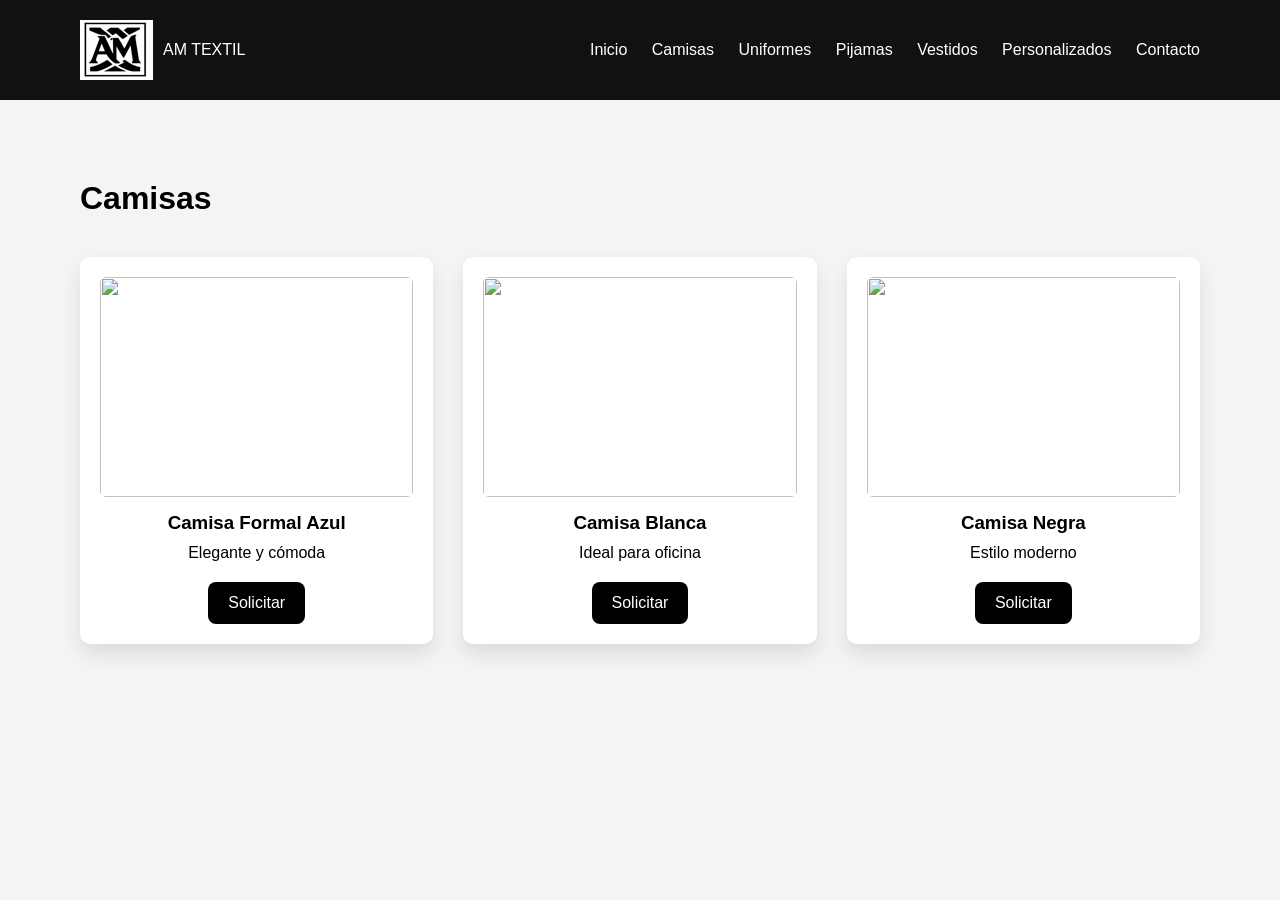
==== camisas.html @ 83346903 "SE AGREGARON EL RESTO DE VISTAS SE AGREGARON VISTAS" ====
<!DOCTYPE html>
<html lang="es">
<head>
<meta charset="UTF-8">
<meta name="viewport" content="width=device-width, initial-scale=1.0">
<title>Camisas | AM Textil</title>
<link rel="stylesheet" href="styles.css">
</head>

<body>

<header class="header">
<div class="brand">
<img src="images/logo.png" class="logo">
<span>AM TEXTIL</span>
</div>


<nav>
<a href="index.html">Inicio</a>
<a href="camisas.html">Camisas</a>
<a href="uniformes.html">Uniformes</a>
<a href="pijamas.html">Pijamas</a>
<a href="vestidos.html">Vestidos</a>
<a href="personalizados.html">Personalizados</a>
<a href="contacto.html">Contacto</a>
</nav>
</header>

<section class="catalog">
<h2>Camisas</h2>

<div class="products">

<div class="product">
<img src="images/camisa1.jpg">
<h3>Camisa Formal Azul</h3>
<p>Elegante y cómoda</p>
<a class="btn" href="#">Solicitar</a>
</div>

<div class="product">
<img src="images/camisa2.jpg">
<h3>Camisa Blanca</h3>
<p>Ideal para oficina</p>
<a class="btn" href="#">Solicitar</a>
</div>

<div class="product">
<img src="images/camisa3.jpg">
<h3>Camisa Negra</h3>
<p>Estilo moderno</p>
<a class="btn" href="#">Solicitar</a>
</div>

</div>

</section>

</body>
</html>
---- styles.css ----
*{
margin:0;
padding:0;
box-sizing:border-box;
}

body{
font-family:'Poppins',sans-serif;
background:#f4f4f4;
}

/* HEADER */
.header{
display:flex;
justify-content:space-between;
align-items:center;
padding:20px 80px;
background:#111;
color:white;
}

.brand{
display:flex;
align-items:center;
gap:10px;
}

.logo{
height:60px;
}

.header nav a{
color:white;
margin-left:20px;
text-decoration:none;
font-weight:500;
}

/* HERO */
.hero{
position:relative;
height:450px;
overflow:hidden;
}

.hero img{
width:100%;
height:100%;
object-fit:cover;
}

.hero-text{
position:absolute;
top:50%;
left:50%;
transform:translate(-50%,-50%);
color:white;
text-align:center;
background:rgba(0,0,0,0.5);
padding:30px;
border-radius:10px;
}

/* CATÁLOGO */
.catalog{
padding:80px;
}

.catalog h2{
margin-bottom:40px;
font-size:32px;
}

/* GRID PRO (mejor que flex repetido) */
.products{
display:grid;
grid-template-columns:repeat(auto-fit,minmax(250px,1fr));
gap:30px;
}

/* TARJETAS */
.product{
background:white;
padding:20px;
border-radius:10px;
box-shadow:0 10px 20px rgba(0,0,0,0.1);
text-align:center;
transition:.3s;
}

.product:hover{
transform:translateY(-5px);
}

.product img{
width:100%;
height:220px;
object-fit:cover;
border-radius:6px;
margin-bottom:15px;
}

.product h3{
margin-bottom:10px;
}

/* BOTÓN */
.btn{
display:inline-block;
margin-top:10px;
padding:10px 20px;
background:black;
color:white;
text-decoration:none;
border-radius:5px;
transition:.3s;
}

.btn:hover{
background:#333;
}

/* FOOTER */
footer{
text-align:center;
padding:40px;
background:#111;
color:white;
margin-top:50px;
}

/* BUSCADOR (si lo usas después) */
.buscador{
width:300px;
padding:10px;
margin:20px auto;
display:block;
border-radius:5px;
border:1px solid #ccc;
font-size:16px;
}

.pedido-container {
  max-width: 500px;
  margin: 80px auto;
  text-align: center;
  background: white;
  padding: 30px;
  border-radius: 12px;
  box-shadow: 0 5px 15px rgba(0,0,0,0.1);
}

.btn {
  display: inline-block;
  margin-top: 20px;
  padding: 12px 20px;
  background: black;
  color: white;
  text-decoration: none;
  border-radius: 8px;
}


/* SECCIÓN PEDIDO */
.pedido-section {
  display: flex;
  justify-content: center;
  align-items: center;
  height: 80vh;
  background: linear-gradient(135deg, #f5f5f5, #eaeaea);
}

/* TARJETA */
.pedido-card {
  background: white;
  padding: 40px;
  border-radius: 15px;
  max-width: 500px;
  text-align: center;
  box-shadow: 0 10px 25px rgba(0,0,0,0.1);
  animation: fadeIn 0.6s ease;
}

.pedido-card h2 {
  margin-bottom: 10px;
}

.info {
  color: #777;
  margin-bottom: 20px;
}

/* DETALLES */
.detalle {
  text-align: left;
  margin-bottom: 20px;
}

.detalle ul {
  margin-top: 10px;
  padding-left: 20px;
}

.detalle li {
  margin-bottom: 8px;
}

/* PASOS */
.pasos {
  margin-bottom: 20px;
}

.pasos h3 {
  margin-bottom: 10px;
}

/* BOTÓN WHATSAPP */
.btn-whatsapp {
  display: inline-block;
  padding: 14px 25px;
  background: #25D366;
  color: white;
  text-decoration: none;
  border-radius: 10px;
  font-weight: bold;
  transition: 0.3s;
}

.btn-whatsapp:hover {
  background: #1ebe5d;
  transform: scale(1.05);
}

/* ANIMACIÓN */
@keyframes fadeIn {
  from {
    opacity: 0;
    transform: translateY(20px);
  }
  to {
    opacity: 1;
    transform: translateY(0);
  }
}
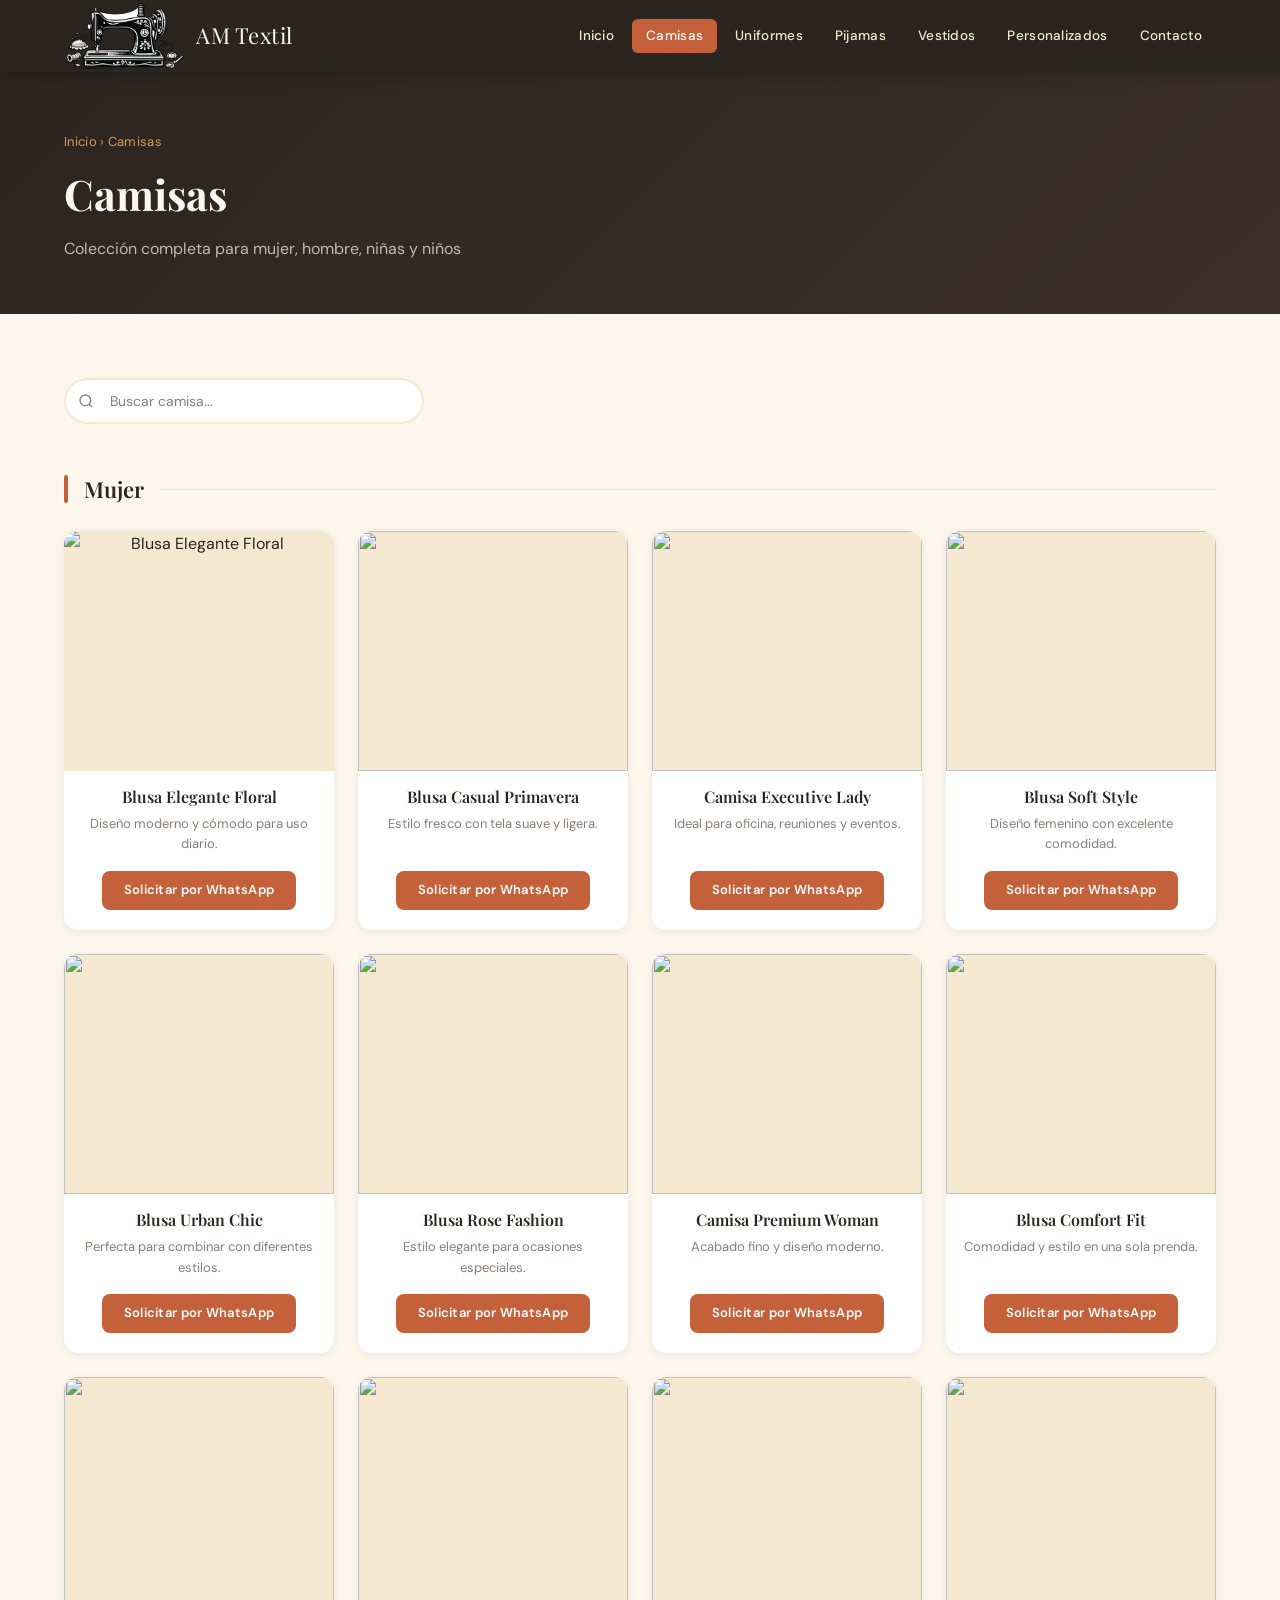
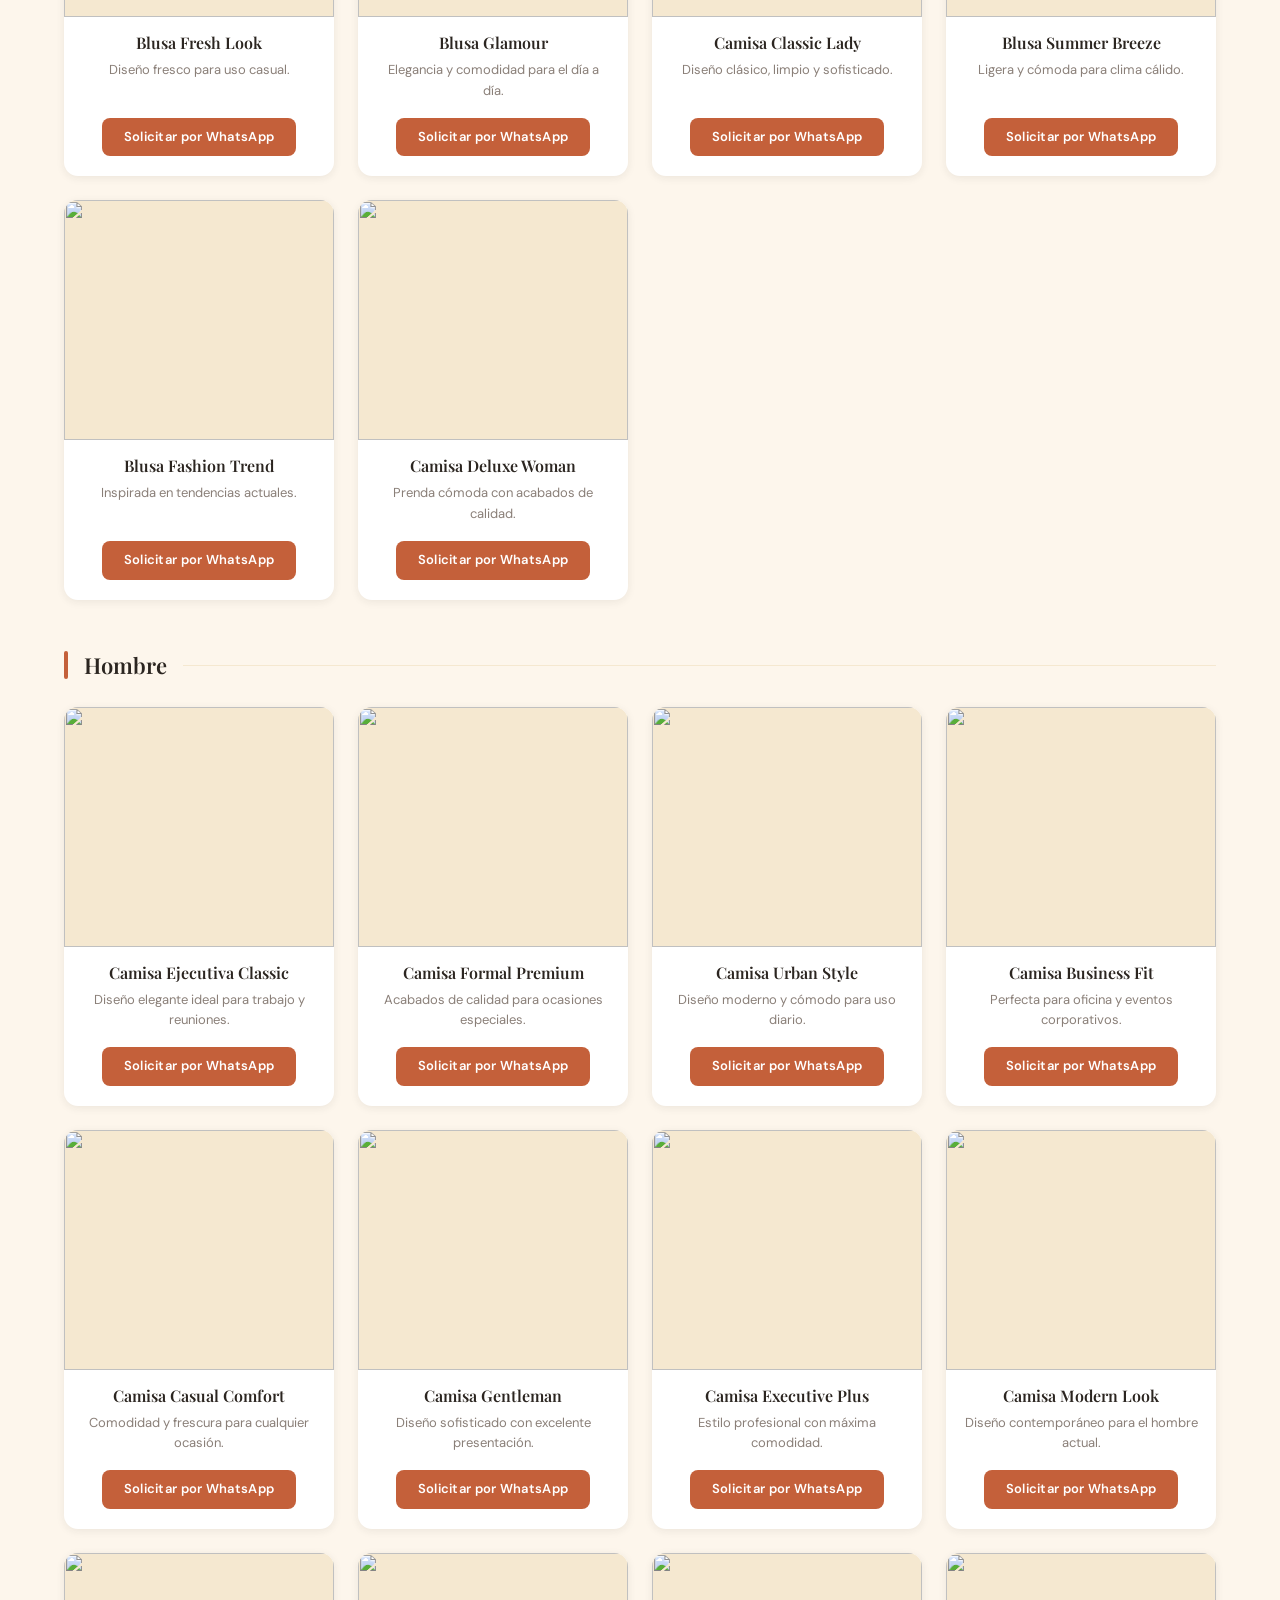
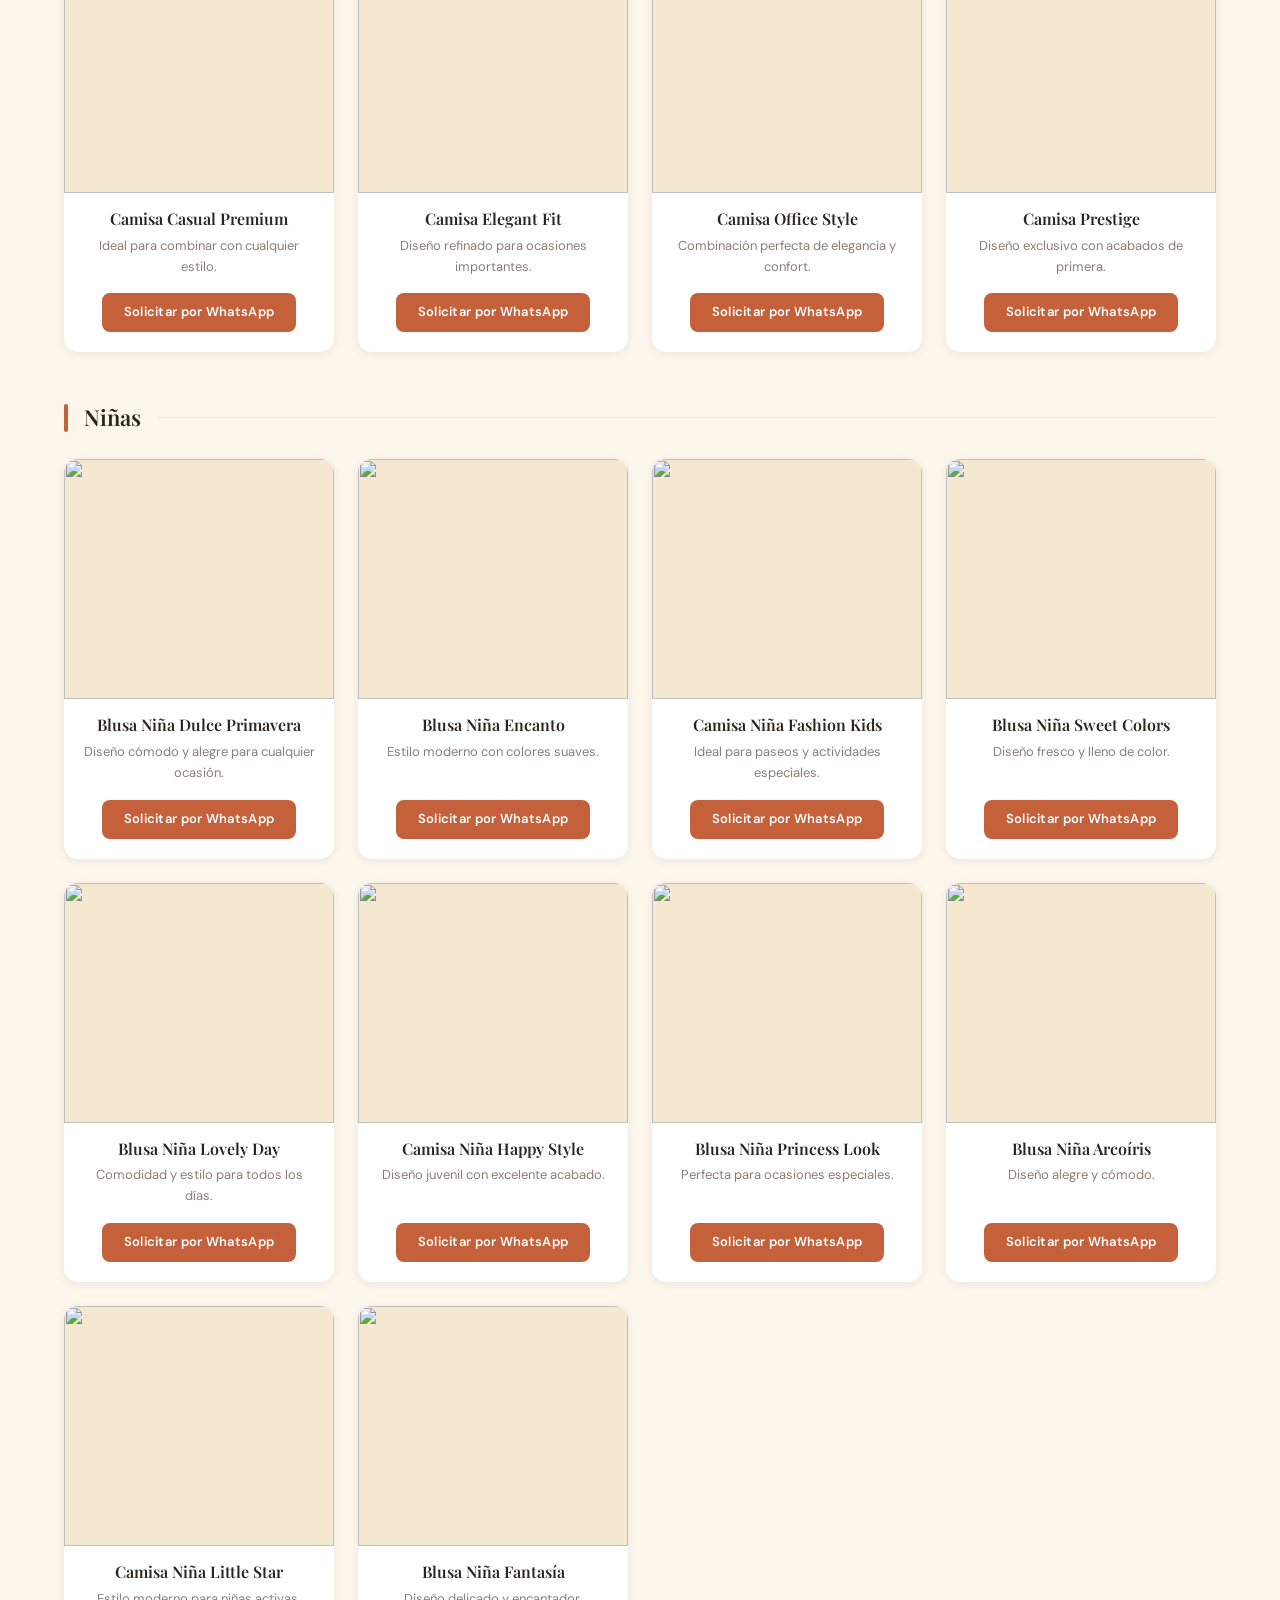
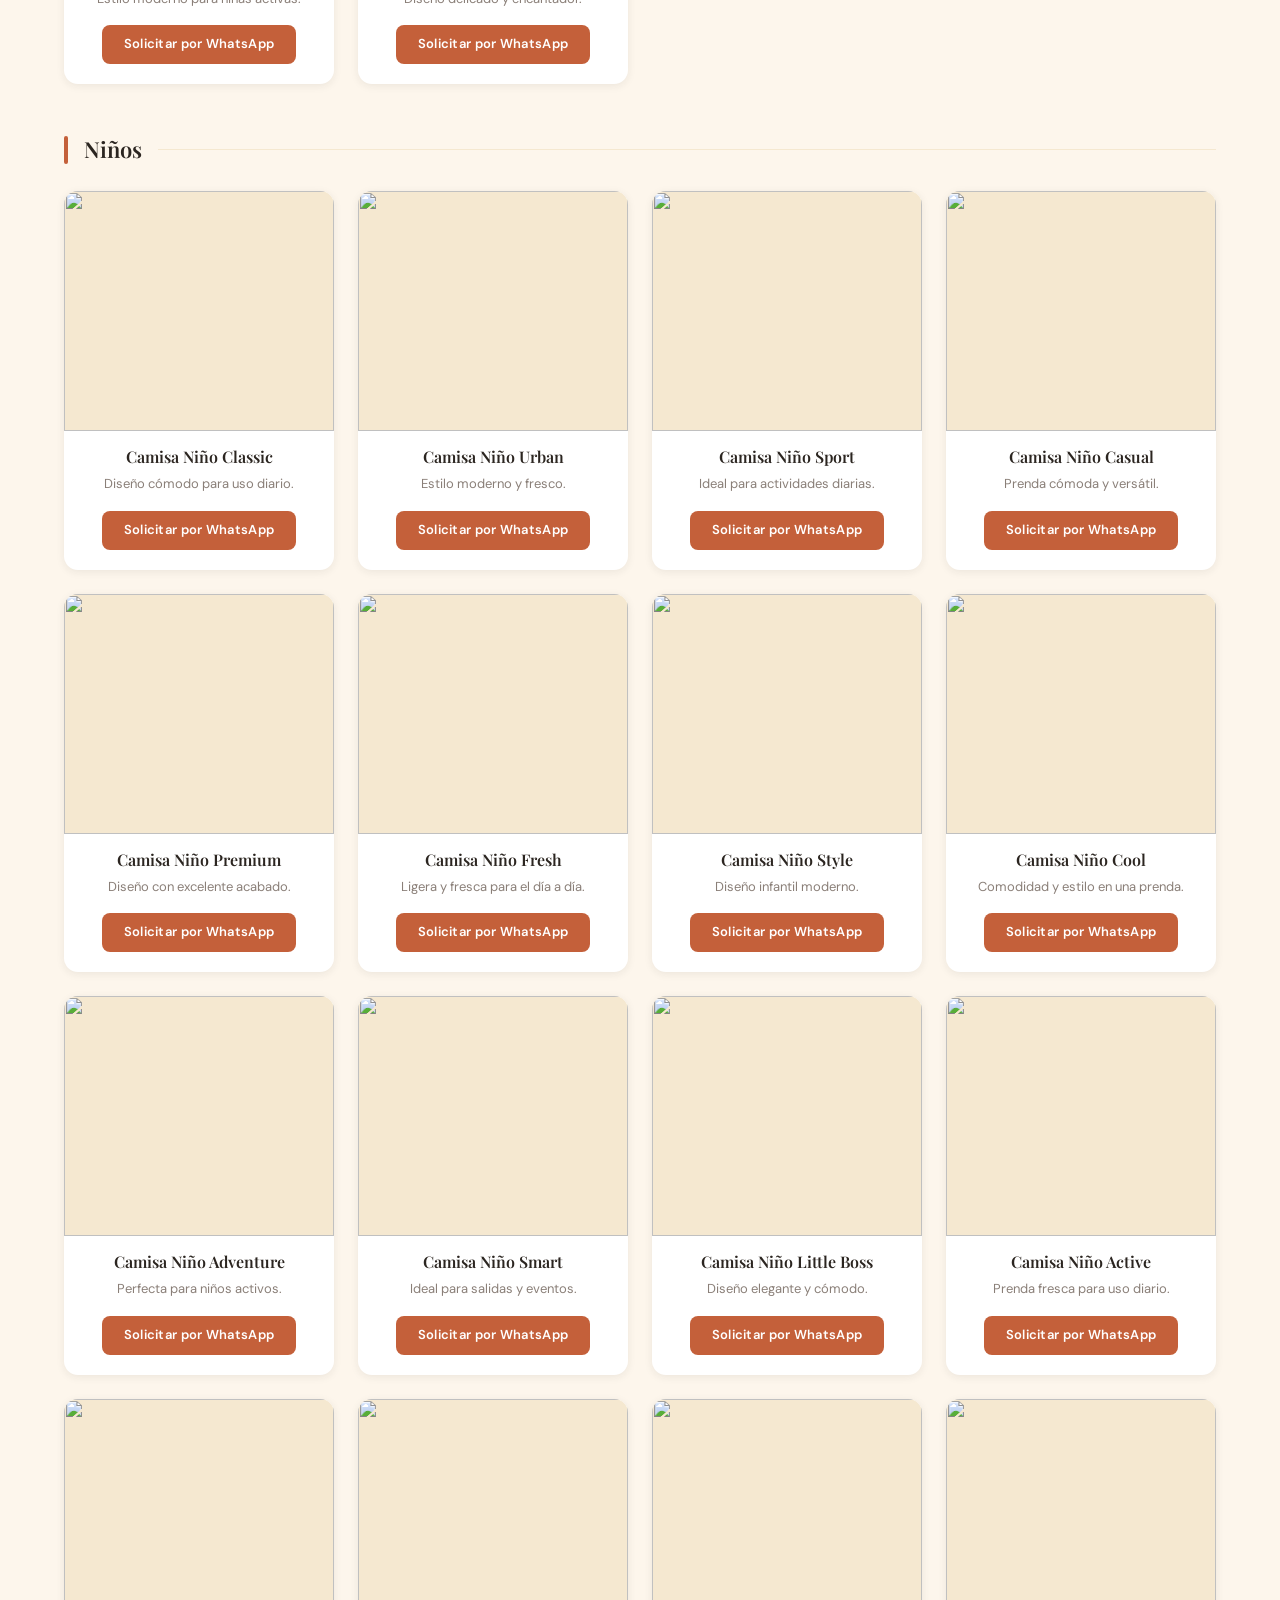
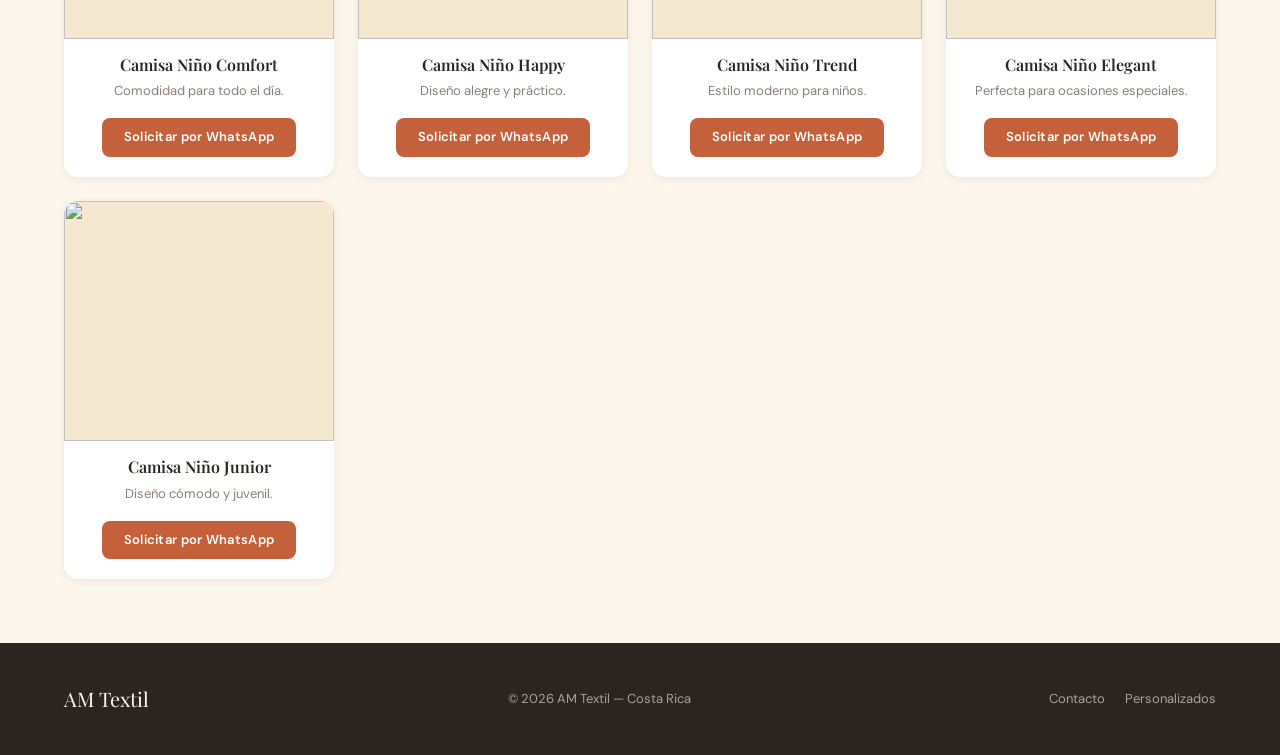
==== commit e8cdca04: "Add files via upload" ====
--- a/camisas.html
+++ b/camisas.html
@@ -1,61 +1,132 @@
-<!DOCTYPE html>
-<html lang="es">
-<head>
-<meta charset="UTF-8">
-<meta name="viewport" content="width=device-width, initial-scale=1.0">
-<title>Camisas | AM Textil</title>
-<link rel="stylesheet" href="styles.css">
-</head>
-
-<body>
-
-<header class="header">
-<div class="brand">
-<img src="images/logo.png" class="logo">
-<span>AM TEXTIL</span>
-</div>
-
-
-<nav>
-<a href="index.html">Inicio</a>
-<a href="camisas.html">Camisas</a>
-<a href="uniformes.html">Uniformes</a>
-<a href="pijamas.html">Pijamas</a>
-<a href="vestidos.html">Vestidos</a>
-<a href="personalizados.html">Personalizados</a>
-<a href="contacto.html">Contacto</a>
-</nav>
-</header>
-
-<section class="catalog">
-<h2>Camisas</h2>
-
-<div class="products">
-
-<div class="product">
-<img src="images/camisa1.jpg">
-<h3>Camisa Formal Azul</h3>
-<p>Elegante y cómoda</p>
-<a class="btn" href="#">Solicitar</a>
-</div>
-
-<div class="product">
-<img src="images/camisa2.jpg">
-<h3>Camisa Blanca</h3>
-<p>Ideal para oficina</p>
-<a class="btn" href="#">Solicitar</a>
-</div>
-
-<div class="product">
-<img src="images/camisa3.jpg">
-<h3>Camisa Negra</h3>
-<p>Estilo moderno</p>
-<a class="btn" href="#">Solicitar</a>
-</div>
-
-</div>
-
-</section>
-
-</body>
+<!DOCTYPE html>
+<html lang="es">
+<head>
+<meta charset="UTF-8">
+<meta name="viewport" content="width=device-width, initial-scale=1.0">
+<title>Camisas | AM Textil</title>
+<link rel="stylesheet" href="styles.css">
+</head>
+<body>
+
+<header class="header">
+  <div class="brand">
+    <img src="images/logo.png" alt="AM Textil" class="logo">
+    <span class="brand-name">AM Textil</span>
+  </div>
+  <div class="menu-toggle" id="menuToggle"><span></span><span></span><span></span></div>
+  <nav id="mainNav">
+    <a href="index.html">Inicio</a>
+    <a href="camisas.html" class="active">Camisas</a>
+    <a href="uniformes.html">Uniformes</a>
+    <a href="pijamas.html">Pijamas</a>
+    <a href="vestidos.html">Vestidos</a>
+    <a href="personalizados.html">Personalizados</a>
+    <a href="contacto.html">Contacto</a>
+  </nav>
+</header>
+
+<div class="page-banner">
+  <p class="breadcrumb"><a href="index.html">Inicio</a> › Camisas</p>
+  <h1>Camisas</h1>
+  <p>Colección completa para mujer, hombre, niñas y niños</p>
+</div>
+
+<section class="catalog">
+
+  <div class="search-wrap">
+    <svg class="search-icon" width="16" height="16" fill="none" stroke="currentColor" stroke-width="2" viewBox="0 0 24 24"><circle cx="11" cy="11" r="8"/><path d="m21 21-4.35-4.35"/></svg>
+    <input type="text" class="buscador" placeholder="Buscar camisa...">
+  </div>
+
+  <!-- ── MUJER ── -->
+  <h3 class="categoria">Mujer</h3>
+  <div class="products">
+    <div class="product fade-up"><div class="product-img-wrap"><img src="imagenes/camisa mujer/f1.png" alt="Blusa Elegante Floral"><span class="zoom-hint">🔍 Ver</span></div><div class="product-body"><h4>Blusa Elegante Floral</h4><p>Diseño moderno y cómodo para uso diario.</p><a class="btn pedirBtn" href="#" data-producto="Blusa Elegante Floral">Solicitar por WhatsApp</a></div></div>
+    <div class="product fade-up"><div class="product-img-wrap"><img src="imagenes/camisa mujer/f2.png" alt=""><span class="zoom-hint">🔍 Ver</span></div><div class="product-body"><h4>Blusa Casual Primavera</h4><p>Estilo fresco con tela suave y ligera.</p><a class="btn pedirBtn" href="#" data-producto="Blusa Casual Primavera">Solicitar por WhatsApp</a></div></div>
+    <div class="product fade-up"><div class="product-img-wrap"><img src="imagenes/camisa mujer/f3.png" alt=""><span class="zoom-hint">🔍 Ver</span></div><div class="product-body"><h4>Camisa Executive Lady</h4><p>Ideal para oficina, reuniones y eventos.</p><a class="btn pedirBtn" href="#" data-producto="Camisa Executive Lady">Solicitar por WhatsApp</a></div></div>
+    <div class="product fade-up"><div class="product-img-wrap"><img src="imagenes/camisa mujer/f4.png" alt=""><span class="zoom-hint">🔍 Ver</span></div><div class="product-body"><h4>Blusa Soft Style</h4><p>Diseño femenino con excelente comodidad.</p><a class="btn pedirBtn" href="#" data-producto="Blusa Soft Style">Solicitar por WhatsApp</a></div></div>
+    <div class="product fade-up"><div class="product-img-wrap"><img src="imagenes/camisa mujer/f5.png" alt=""><span class="zoom-hint">🔍 Ver</span></div><div class="product-body"><h4>Blusa Urban Chic</h4><p>Perfecta para combinar con diferentes estilos.</p><a class="btn pedirBtn" href="#" data-producto="Blusa Urban Chic">Solicitar por WhatsApp</a></div></div>
+    <div class="product fade-up"><div class="product-img-wrap"><img src="imagenes/camisa mujer/f6.png" alt=""><span class="zoom-hint">🔍 Ver</span></div><div class="product-body"><h4>Blusa Rose Fashion</h4><p>Estilo elegante para ocasiones especiales.</p><a class="btn pedirBtn" href="#" data-producto="Blusa Rose Fashion">Solicitar por WhatsApp</a></div></div>
+    <div class="product fade-up"><div class="product-img-wrap"><img src="imagenes/camisa mujer/f7.png" alt=""><span class="zoom-hint">🔍 Ver</span></div><div class="product-body"><h4>Camisa Premium Woman</h4><p>Acabado fino y diseño moderno.</p><a class="btn pedirBtn" href="#" data-producto="Camisa Premium Woman">Solicitar por WhatsApp</a></div></div>
+    <div class="product fade-up"><div class="product-img-wrap"><img src="imagenes/camisa mujer/f8.png" alt=""><span class="zoom-hint">🔍 Ver</span></div><div class="product-body"><h4>Blusa Comfort Fit</h4><p>Comodidad y estilo en una sola prenda.</p><a class="btn pedirBtn" href="#" data-producto="Blusa Comfort Fit">Solicitar por WhatsApp</a></div></div>
+    <div class="product fade-up"><div class="product-img-wrap"><img src="imagenes/camisa mujer/f9.png" alt=""><span class="zoom-hint">🔍 Ver</span></div><div class="product-body"><h4>Blusa Fresh Look</h4><p>Diseño fresco para uso casual.</p><a class="btn pedirBtn" href="#" data-producto="Blusa Fresh Look">Solicitar por WhatsApp</a></div></div>
+    <div class="product fade-up"><div class="product-img-wrap"><img src="imagenes/camisa mujer/f10.png" alt=""><span class="zoom-hint">🔍 Ver</span></div><div class="product-body"><h4>Blusa Glamour</h4><p>Elegancia y comodidad para el día a día.</p><a class="btn pedirBtn" href="#" data-producto="Blusa Glamour">Solicitar por WhatsApp</a></div></div>
+    <div class="product fade-up"><div class="product-img-wrap"><img src="imagenes/camisa mujer/f11.png" alt=""><span class="zoom-hint">🔍 Ver</span></div><div class="product-body"><h4>Camisa Classic Lady</h4><p>Diseño clásico, limpio y sofisticado.</p><a class="btn pedirBtn" href="#" data-producto="Camisa Classic Lady">Solicitar por WhatsApp</a></div></div>
+    <div class="product fade-up"><div class="product-img-wrap"><img src="imagenes/camisa mujer/f12.png" alt=""><span class="zoom-hint">🔍 Ver</span></div><div class="product-body"><h4>Blusa Summer Breeze</h4><p>Ligera y cómoda para clima cálido.</p><a class="btn pedirBtn" href="#" data-producto="Blusa Summer Breeze">Solicitar por WhatsApp</a></div></div>
+    <div class="product fade-up"><div class="product-img-wrap"><img src="imagenes/camisa mujer/f13.png" alt=""><span class="zoom-hint">🔍 Ver</span></div><div class="product-body"><h4>Blusa Fashion Trend</h4><p>Inspirada en tendencias actuales.</p><a class="btn pedirBtn" href="#" data-producto="Blusa Fashion Trend">Solicitar por WhatsApp</a></div></div>
+    <div class="product fade-up"><div class="product-img-wrap"><img src="imagenes/camisa mujer/f14.png" alt=""><span class="zoom-hint">🔍 Ver</span></div><div class="product-body"><h4>Camisa Deluxe Woman</h4><p>Prenda cómoda con acabados de calidad.</p><a class="btn pedirBtn" href="#" data-producto="Camisa Deluxe Woman">Solicitar por WhatsApp</a></div></div>
+  </div>
+
+  <!-- ── HOMBRE ── -->
+  <h3 class="categoria">Hombre</h3>
+  <div class="products">
+    <div class="product fade-up"><div class="product-img-wrap"><img src="imagenes/camisas hombre/c1.png" alt=""><span class="zoom-hint">🔍 Ver</span></div><div class="product-body"><h4>Camisa Ejecutiva Classic</h4><p>Diseño elegante ideal para trabajo y reuniones.</p><a class="btn pedirBtn" href="#" data-producto="Camisa Ejecutiva Classic">Solicitar por WhatsApp</a></div></div>
+    <div class="product fade-up"><div class="product-img-wrap"><img src="imagenes/camisas hombre/c2.png" alt=""><span class="zoom-hint">🔍 Ver</span></div><div class="product-body"><h4>Camisa Formal Premium</h4><p>Acabados de calidad para ocasiones especiales.</p><a class="btn pedirBtn" href="#" data-producto="Camisa Formal Premium">Solicitar por WhatsApp</a></div></div>
+    <div class="product fade-up"><div class="product-img-wrap"><img src="imagenes/camisas hombre/c3.png" alt=""><span class="zoom-hint">🔍 Ver</span></div><div class="product-body"><h4>Camisa Urban Style</h4><p>Diseño moderno y cómodo para uso diario.</p><a class="btn pedirBtn" href="#" data-producto="Camisa Urban Style">Solicitar por WhatsApp</a></div></div>
+    <div class="product fade-up"><div class="product-img-wrap"><img src="imagenes/camisas hombre/c4.png" alt=""><span class="zoom-hint">🔍 Ver</span></div><div class="product-body"><h4>Camisa Business Fit</h4><p>Perfecta para oficina y eventos corporativos.</p><a class="btn pedirBtn" href="#" data-producto="Camisa Business Fit">Solicitar por WhatsApp</a></div></div>
+    <div class="product fade-up"><div class="product-img-wrap"><img src="imagenes/camisas hombre/c5.png" alt=""><span class="zoom-hint">🔍 Ver</span></div><div class="product-body"><h4>Camisa Casual Comfort</h4><p>Comodidad y frescura para cualquier ocasión.</p><a class="btn pedirBtn" href="#" data-producto="Camisa Casual Comfort">Solicitar por WhatsApp</a></div></div>
+    <div class="product fade-up"><div class="product-img-wrap"><img src="imagenes/camisas hombre/c6.png" alt=""><span class="zoom-hint">🔍 Ver</span></div><div class="product-body"><h4>Camisa Gentleman</h4><p>Diseño sofisticado con excelente presentación.</p><a class="btn pedirBtn" href="#" data-producto="Camisa Gentleman">Solicitar por WhatsApp</a></div></div>
+    <div class="product fade-up"><div class="product-img-wrap"><img src="imagenes/camisas hombre/c7.png" alt=""><span class="zoom-hint">🔍 Ver</span></div><div class="product-body"><h4>Camisa Executive Plus</h4><p>Estilo profesional con máxima comodidad.</p><a class="btn pedirBtn" href="#" data-producto="Camisa Executive Plus">Solicitar por WhatsApp</a></div></div>
+    <div class="product fade-up"><div class="product-img-wrap"><img src="imagenes/camisas hombre/c8.png" alt=""><span class="zoom-hint">🔍 Ver</span></div><div class="product-body"><h4>Camisa Modern Look</h4><p>Diseño contemporáneo para el hombre actual.</p><a class="btn pedirBtn" href="#" data-producto="Camisa Modern Look">Solicitar por WhatsApp</a></div></div>
+    <div class="product fade-up"><div class="product-img-wrap"><img src="imagenes/camisas hombre/c9.png" alt=""><span class="zoom-hint">🔍 Ver</span></div><div class="product-body"><h4>Camisa Casual Premium</h4><p>Ideal para combinar con cualquier estilo.</p><a class="btn pedirBtn" href="#" data-producto="Camisa Casual Premium">Solicitar por WhatsApp</a></div></div>
+    <div class="product fade-up"><div class="product-img-wrap"><img src="imagenes/camisas hombre/c10.png" alt=""><span class="zoom-hint">🔍 Ver</span></div><div class="product-body"><h4>Camisa Elegant Fit</h4><p>Diseño refinado para ocasiones importantes.</p><a class="btn pedirBtn" href="#" data-producto="Camisa Elegant Fit">Solicitar por WhatsApp</a></div></div>
+    <div class="product fade-up"><div class="product-img-wrap"><img src="imagenes/camisas hombre/c11.png" alt=""><span class="zoom-hint">🔍 Ver</span></div><div class="product-body"><h4>Camisa Office Style</h4><p>Combinación perfecta de elegancia y confort.</p><a class="btn pedirBtn" href="#" data-producto="Camisa Office Style">Solicitar por WhatsApp</a></div></div>
+    <div class="product fade-up"><div class="product-img-wrap"><img src="imagenes/camisas hombre/c12.png" alt=""><span class="zoom-hint">🔍 Ver</span></div><div class="product-body"><h4>Camisa Prestige</h4><p>Diseño exclusivo con acabados de primera.</p><a class="btn pedirBtn" href="#" data-producto="Camisa Prestige">Solicitar por WhatsApp</a></div></div>
+  </div>
+
+  <!-- ── NIÑAS ── -->
+  <h3 class="categoria">Niñas</h3>
+  <div class="products">
+    <div class="product fade-up"><div class="product-img-wrap"><img src="imagenes/camisas ninas/m1.png" alt=""><span class="zoom-hint">🔍 Ver</span></div><div class="product-body"><h4>Blusa Niña Dulce Primavera</h4><p>Diseño cómodo y alegre para cualquier ocasión.</p><a class="btn pedirBtn" href="#" data-producto="Blusa Niña Dulce Primavera">Solicitar por WhatsApp</a></div></div>
+    <div class="product fade-up"><div class="product-img-wrap"><img src="imagenes/camisas ninas/m2.png" alt=""><span class="zoom-hint">🔍 Ver</span></div><div class="product-body"><h4>Blusa Niña Encanto</h4><p>Estilo moderno con colores suaves.</p><a class="btn pedirBtn" href="#" data-producto="Blusa Niña Encanto">Solicitar por WhatsApp</a></div></div>
+    <div class="product fade-up"><div class="product-img-wrap"><img src="imagenes/camisas ninas/m3.png" alt=""><span class="zoom-hint">🔍 Ver</span></div><div class="product-body"><h4>Camisa Niña Fashion Kids</h4><p>Ideal para paseos y actividades especiales.</p><a class="btn pedirBtn" href="#" data-producto="Camisa Niña Fashion Kids">Solicitar por WhatsApp</a></div></div>
+    <div class="product fade-up"><div class="product-img-wrap"><img src="imagenes/camisas ninas/m4.png" alt=""><span class="zoom-hint">🔍 Ver</span></div><div class="product-body"><h4>Blusa Niña Sweet Colors</h4><p>Diseño fresco y lleno de color.</p><a class="btn pedirBtn" href="#" data-producto="Blusa Niña Sweet Colors">Solicitar por WhatsApp</a></div></div>
+    <div class="product fade-up"><div class="product-img-wrap"><img src="imagenes/camisas ninas/m5.png" alt=""><span class="zoom-hint">🔍 Ver</span></div><div class="product-body"><h4>Blusa Niña Lovely Day</h4><p>Comodidad y estilo para todos los días.</p><a class="btn pedirBtn" href="#" data-producto="Blusa Niña Lovely Day">Solicitar por WhatsApp</a></div></div>
+    <div class="product fade-up"><div class="product-img-wrap"><img src="imagenes/camisas ninas/m6.png" alt=""><span class="zoom-hint">🔍 Ver</span></div><div class="product-body"><h4>Camisa Niña Happy Style</h4><p>Diseño juvenil con excelente acabado.</p><a class="btn pedirBtn" href="#" data-producto="Camisa Niña Happy Style">Solicitar por WhatsApp</a></div></div>
+    <div class="product fade-up"><div class="product-img-wrap"><img src="imagenes/camisas ninas/m7.png" alt=""><span class="zoom-hint">🔍 Ver</span></div><div class="product-body"><h4>Blusa Niña Princess Look</h4><p>Perfecta para ocasiones especiales.</p><a class="btn pedirBtn" href="#" data-producto="Blusa Niña Princess Look">Solicitar por WhatsApp</a></div></div>
+    <div class="product fade-up"><div class="product-img-wrap"><img src="imagenes/camisas ninas/m8.png" alt=""><span class="zoom-hint">🔍 Ver</span></div><div class="product-body"><h4>Blusa Niña Arcoíris</h4><p>Diseño alegre y cómodo.</p><a class="btn pedirBtn" href="#" data-producto="Blusa Niña Arcoíris">Solicitar por WhatsApp</a></div></div>
+    <div class="product fade-up"><div class="product-img-wrap"><img src="imagenes/camisas ninas/m9.png" alt=""><span class="zoom-hint">🔍 Ver</span></div><div class="product-body"><h4>Camisa Niña Little Star</h4><p>Estilo moderno para niñas activas.</p><a class="btn pedirBtn" href="#" data-producto="Camisa Niña Little Star">Solicitar por WhatsApp</a></div></div>
+    <div class="product fade-up"><div class="product-img-wrap"><img src="imagenes/camisas ninas/m10.png" alt=""><span class="zoom-hint">🔍 Ver</span></div><div class="product-body"><h4>Blusa Niña Fantasía</h4><p>Diseño delicado y encantador.</p><a class="btn pedirBtn" href="#" data-producto="Blusa Niña Fantasía">Solicitar por WhatsApp</a></div></div>
+  </div>
+
+  <!-- ── NIÑOS ── -->
+  <h3 class="categoria">Niños</h3>
+  <div class="products">
+    <div class="product fade-up"><div class="product-img-wrap"><img src="imagenes/camisa ninos/n1.png" alt=""><span class="zoom-hint">🔍 Ver</span></div><div class="product-body"><h4>Camisa Niño Classic</h4><p>Diseño cómodo para uso diario.</p><a class="btn pedirBtn" href="#" data-producto="Camisa Niño Classic">Solicitar por WhatsApp</a></div></div>
+    <div class="product fade-up"><div class="product-img-wrap"><img src="imagenes/camisa ninos/n2.png" alt=""><span class="zoom-hint">🔍 Ver</span></div><div class="product-body"><h4>Camisa Niño Urban</h4><p>Estilo moderno y fresco.</p><a class="btn pedirBtn" href="#" data-producto="Camisa Niño Urban">Solicitar por WhatsApp</a></div></div>
+    <div class="product fade-up"><div class="product-img-wrap"><img src="imagenes/camisa ninos/n3.png" alt=""><span class="zoom-hint">🔍 Ver</span></div><div class="product-body"><h4>Camisa Niño Sport</h4><p>Ideal para actividades diarias.</p><a class="btn pedirBtn" href="#" data-producto="Camisa Niño Sport">Solicitar por WhatsApp</a></div></div>
+    <div class="product fade-up"><div class="product-img-wrap"><img src="imagenes/camisa ninos/n4.png" alt=""><span class="zoom-hint">🔍 Ver</span></div><div class="product-body"><h4>Camisa Niño Casual</h4><p>Prenda cómoda y versátil.</p><a class="btn pedirBtn" href="#" data-producto="Camisa Niño Casual">Solicitar por WhatsApp</a></div></div>
+    <div class="product fade-up"><div class="product-img-wrap"><img src="imagenes/camisa ninos/n5.png" alt=""><span class="zoom-hint">🔍 Ver</span></div><div class="product-body"><h4>Camisa Niño Premium</h4><p>Diseño con excelente acabado.</p><a class="btn pedirBtn" href="#" data-producto="Camisa Niño Premium">Solicitar por WhatsApp</a></div></div>
+    <div class="product fade-up"><div class="product-img-wrap"><img src="imagenes/camisa ninos/n6.png" alt=""><span class="zoom-hint">🔍 Ver</span></div><div class="product-body"><h4>Camisa Niño Fresh</h4><p>Ligera y fresca para el día a día.</p><a class="btn pedirBtn" href="#" data-producto="Camisa Niño Fresh">Solicitar por WhatsApp</a></div></div>
+    <div class="product fade-up"><div class="product-img-wrap"><img src="imagenes/camisa ninos/n7.png" alt=""><span class="zoom-hint">🔍 Ver</span></div><div class="product-body"><h4>Camisa Niño Style</h4><p>Diseño infantil moderno.</p><a class="btn pedirBtn" href="#" data-producto="Camisa Niño Style">Solicitar por WhatsApp</a></div></div>
+    <div class="product fade-up"><div class="product-img-wrap"><img src="imagenes/camisa ninos/n8.png" alt=""><span class="zoom-hint">🔍 Ver</span></div><div class="product-body"><h4>Camisa Niño Cool</h4><p>Comodidad y estilo en una prenda.</p><a class="btn pedirBtn" href="#" data-producto="Camisa Niño Cool">Solicitar por WhatsApp</a></div></div>
+    <div class="product fade-up"><div class="product-img-wrap"><img src="imagenes/camisa ninos/n9.png" alt=""><span class="zoom-hint">🔍 Ver</span></div><div class="product-body"><h4>Camisa Niño Adventure</h4><p>Perfecta para niños activos.</p><a class="btn pedirBtn" href="#" data-producto="Camisa Niño Adventure">Solicitar por WhatsApp</a></div></div>
+    <div class="product fade-up"><div class="product-img-wrap"><img src="imagenes/camisa ninos/n10.png" alt=""><span class="zoom-hint">🔍 Ver</span></div><div class="product-body"><h4>Camisa Niño Smart</h4><p>Ideal para salidas y eventos.</p><a class="btn pedirBtn" href="#" data-producto="Camisa Niño Smart">Solicitar por WhatsApp</a></div></div>
+    <div class="product fade-up"><div class="product-img-wrap"><img src="imagenes/camisa ninos/n11.png" alt=""><span class="zoom-hint">🔍 Ver</span></div><div class="product-body"><h4>Camisa Niño Little Boss</h4><p>Diseño elegante y cómodo.</p><a class="btn pedirBtn" href="#" data-producto="Camisa Niño Little Boss">Solicitar por WhatsApp</a></div></div>
+    <div class="product fade-up"><div class="product-img-wrap"><img src="imagenes/camisa ninos/n12.png" alt=""><span class="zoom-hint">🔍 Ver</span></div><div class="product-body"><h4>Camisa Niño Active</h4><p>Prenda fresca para uso diario.</p><a class="btn pedirBtn" href="#" data-producto="Camisa Niño Active">Solicitar por WhatsApp</a></div></div>
+    <div class="product fade-up"><div class="product-img-wrap"><img src="imagenes/camisa ninos/n13.png" alt=""><span class="zoom-hint">🔍 Ver</span></div><div class="product-body"><h4>Camisa Niño Comfort</h4><p>Comodidad para todo el día.</p><a class="btn pedirBtn" href="#" data-producto="Camisa Niño Comfort">Solicitar por WhatsApp</a></div></div>
+    <div class="product fade-up"><div class="product-img-wrap"><img src="imagenes/camisa ninos/n14.png" alt=""><span class="zoom-hint">🔍 Ver</span></div><div class="product-body"><h4>Camisa Niño Happy</h4><p>Diseño alegre y práctico.</p><a class="btn pedirBtn" href="#" data-producto="Camisa Niño Happy">Solicitar por WhatsApp</a></div></div>
+    <div class="product fade-up"><div class="product-img-wrap"><img src="imagenes/camisa ninos/n15.png" alt=""><span class="zoom-hint">🔍 Ver</span></div><div class="product-body"><h4>Camisa Niño Trend</h4><p>Estilo moderno para niños.</p><a class="btn pedirBtn" href="#" data-producto="Camisa Niño Trend">Solicitar por WhatsApp</a></div></div>
+    <div class="product fade-up"><div class="product-img-wrap"><img src="imagenes/camisa ninos/n16.png" alt=""><span class="zoom-hint">🔍 Ver</span></div><div class="product-body"><h4>Camisa Niño Elegant</h4><p>Perfecta para ocasiones especiales.</p><a class="btn pedirBtn" href="#" data-producto="Camisa Niño Elegant">Solicitar por WhatsApp</a></div></div>
+    <div class="product fade-up"><div class="product-img-wrap"><img src="imagenes/camisa ninos/n17.png" alt=""><span class="zoom-hint">🔍 Ver</span></div><div class="product-body"><h4>Camisa Niño Junior</h4><p>Diseño cómodo y juvenil.</p><a class="btn pedirBtn" href="#" data-producto="Camisa Niño Junior">Solicitar por WhatsApp</a></div></div>
+  </div>
+
+</section>
+
+<div id="modal" class="modal">
+  <span class="cerrar">&times;</span>
+  <img class="modal-contenido" id="imgGrande" alt="">
+</div>
+
+<footer>
+  <div class="footer-brand">AM Textil</div>
+  <div class="footer-copy">© 2026 AM Textil — Costa Rica</div>
+  <div class="footer-links">
+    <a href="contacto.html">Contacto</a>
+    <a href="personalizados.html">Personalizados</a>
+  </div>
+</footer>
+
+<script src="script.js"></script>
+</body>
 </html>
--- a/styles.css
+++ b/styles.css
@@ -1,244 +1,769 @@
-*{
-margin:0;
-padding:0;
-box-sizing:border-box;
-}
-
-body{
-font-family:'Poppins',sans-serif;
-background:#f4f4f4;
-}
-
-/* HEADER */
-.header{
-display:flex;
-justify-content:space-between;
-align-items:center;
-padding:20px 80px;
-background:#111;
-color:white;
-}
-
-.brand{
-display:flex;
-align-items:center;
-gap:10px;
-}
-
-.logo{
-height:60px;
-}
-
-.header nav a{
-color:white;
-margin-left:20px;
-text-decoration:none;
-font-weight:500;
-}
-
-/* HERO */
-.hero{
-position:relative;
-height:450px;
-overflow:hidden;
-}
-
-.hero img{
-width:100%;
-height:100%;
-object-fit:cover;
-}
-
-.hero-text{
-position:absolute;
-top:50%;
-left:50%;
-transform:translate(-50%,-50%);
-color:white;
-text-align:center;
-background:rgba(0,0,0,0.5);
-padding:30px;
-border-radius:10px;
-}
-
-/* CATÁLOGO */
-.catalog{
-padding:80px;
-}
-
-.catalog h2{
-margin-bottom:40px;
-font-size:32px;
-}
-
-/* GRID PRO (mejor que flex repetido) */
-.products{
-display:grid;
-grid-template-columns:repeat(auto-fit,minmax(250px,1fr));
-gap:30px;
-}
-
-/* TARJETAS */
-.product{
-background:white;
-padding:20px;
-border-radius:10px;
-box-shadow:0 10px 20px rgba(0,0,0,0.1);
-text-align:center;
-transition:.3s;
-}
-
-.product:hover{
-transform:translateY(-5px);
-}
-
-.product img{
-width:100%;
-height:220px;
-object-fit:cover;
-border-radius:6px;
-margin-bottom:15px;
-}
-
-.product h3{
-margin-bottom:10px;
-}
-
-/* BOTÓN */
-.btn{
-display:inline-block;
-margin-top:10px;
-padding:10px 20px;
-background:black;
-color:white;
-text-decoration:none;
-border-radius:5px;
-transition:.3s;
-}
-
-.btn:hover{
-background:#333;
-}
-
-/* FOOTER */
-footer{
-text-align:center;
-padding:40px;
-background:#111;
-color:white;
-margin-top:50px;
-}
-
-/* BUSCADOR (si lo usas después) */
-.buscador{
-width:300px;
-padding:10px;
-margin:20px auto;
-display:block;
-border-radius:5px;
-border:1px solid #ccc;
-font-size:16px;
-}
-
-.pedido-container {
-  max-width: 500px;
-  margin: 80px auto;
-  text-align: center;
-  background: white;
-  padding: 30px;
-  border-radius: 12px;
-  box-shadow: 0 5px 15px rgba(0,0,0,0.1);
-}
-
-.btn {
-  display: inline-block;
-  margin-top: 20px;
-  padding: 12px 20px;
-  background: black;
-  color: white;
-  text-decoration: none;
-  border-radius: 8px;
-}
-
-
-/* SECCIÓN PEDIDO */
-.pedido-section {
-  display: flex;
-  justify-content: center;
-  align-items: center;
-  height: 80vh;
-  background: linear-gradient(135deg, #f5f5f5, #eaeaea);
-}
-
-/* TARJETA */
-.pedido-card {
-  background: white;
-  padding: 40px;
-  border-radius: 15px;
-  max-width: 500px;
-  text-align: center;
-  box-shadow: 0 10px 25px rgba(0,0,0,0.1);
-  animation: fadeIn 0.6s ease;
-}
-
-.pedido-card h2 {
-  margin-bottom: 10px;
-}
-
-.info {
-  color: #777;
-  margin-bottom: 20px;
-}
-
-/* DETALLES */
-.detalle {
-  text-align: left;
-  margin-bottom: 20px;
-}
-
-.detalle ul {
-  margin-top: 10px;
-  padding-left: 20px;
-}
-
-.detalle li {
-  margin-bottom: 8px;
-}
-
-/* PASOS */
-.pasos {
-  margin-bottom: 20px;
-}
-
-.pasos h3 {
-  margin-bottom: 10px;
-}
-
-/* BOTÓN WHATSAPP */
-.btn-whatsapp {
-  display: inline-block;
-  padding: 14px 25px;
-  background: #25D366;
-  color: white;
-  text-decoration: none;
-  border-radius: 10px;
-  font-weight: bold;
-  transition: 0.3s;
-}
-
-.btn-whatsapp:hover {
-  background: #1ebe5d;
-  transform: scale(1.05);
-}
-
-/* ANIMACIÓN */
-@keyframes fadeIn {
-  from {
-    opacity: 0;
-    transform: translateY(20px);
-  }
-  to {
-    opacity: 1;
-    transform: translateY(0);
-  }
+/* =====================================================
+   AM TEXTIL — Estilos Globales
+   Paleta: Terracota · Crema · Ocre · Verde Oliva
+   Tipografía: Playfair Display + DM Sans
+===================================================== */
+
+@import url('https://fonts.googleapis.com/css2?family=Playfair+Display:wght@400;600;700&family=DM+Sans:wght@300;400;500;600&display=swap');
+
+/* ── Variables ── */
+:root {
+  --terracota:  #C4603A;
+  --terracota2: #A84E2C;
+  --ocre:       #D49B54;
+  --crema:      #FDF6EC;
+  --crema2:     #F5E8D0;
+  --oliva:      #6B7B52;
+  --oliva2:     #536040;
+  --carbon:     #2B2520;
+  --gris:       #8A7F78;
+  --blanco:     #FFFFFF;
+
+  --shadow-sm: 0 2px 8px rgba(43,37,32,.08);
+  --shadow-md: 0 6px 22px rgba(43,37,32,.13);
+  --shadow-lg: 0 14px 40px rgba(43,37,32,.18);
+
+  --radius: 14px;
+  --radius-sm: 8px;
+
+  --font-display: 'Playfair Display', Georgia, serif;
+  --font-body:    'DM Sans', sans-serif;
+}
+
+/* ── Reset ── */
+*, *::before, *::after { margin:0; padding:0; box-sizing:border-box; }
+
+html { scroll-behavior: smooth; }
+
+body {
+  font-family: var(--font-body);
+  background: var(--crema);
+  color: var(--carbon);
+  line-height: 1.6;
+  -webkit-font-smoothing: antialiased;
+}
+
+/* ── Scrollbar ── */
+::-webkit-scrollbar { width: 6px; }
+::-webkit-scrollbar-track { background: var(--crema2); }
+::-webkit-scrollbar-thumb { background: var(--ocre); border-radius: 99px; }
+
+/* ===================================================
+   HEADER
+=================================================== */
+.header {
+  display: flex;
+  justify-content: space-between;
+  align-items: center;
+  padding: 0 64px;
+  height: 72px;
+  background: var(--carbon);
+  position: sticky;
+  top: 0;
+  z-index: 1000;
+  box-shadow: 0 2px 16px rgba(0,0,0,.25);
+}
+
+.brand { display: flex; align-items: center; gap: 12px; }
+
+.logo { width: 120px; height: auto; }
+
+.brand-name {
+  font-family: var(--font-display);
+  font-size: 22px;
+  color: var(--crema);
+  letter-spacing: .5px;
+}
+
+.header nav {
+  display: flex;
+  gap: 4px;
+  align-items: center;
+}
+
+.header nav a {
+  color: var(--crema2);
+  text-decoration: none;
+  font-size: 13.5px;
+  font-weight: 500;
+  padding: 6px 14px;
+  border-radius: 6px;
+  transition: background .2s, color .2s;
+  letter-spacing: .3px;
+}
+
+.header nav a:hover,
+.header nav a.active {
+  background: var(--terracota);
+  color: var(--blanco);
+}
+
+/* Hamburger (mobile) */
+.menu-toggle {
+  display: none;
+  flex-direction: column;
+  gap: 5px;
+  cursor: pointer;
+  padding: 4px;
+}
+.menu-toggle span {
+  display: block;
+  width: 24px;
+  height: 2px;
+  background: var(--crema);
+  border-radius: 2px;
+  transition: .3s;
+}
+
+/* ===================================================
+   HERO / CAROUSEL
+=================================================== */
+.hero {
+  position: relative;
+  height: 580px;
+  overflow: hidden;
+  background: var(--carbon);
+}
+
+.slides { width: 100%; height: 100%; }
+
+.slide {
+  position: absolute;
+  inset: 0;
+  width: 100%;
+  height: 100%;
+  object-fit: cover;
+  opacity: 0;
+  transition: opacity 1.6s ease;
+}
+
+.slide.active { opacity: 1; }
+
+.hero::after {
+  content: "";
+  position: absolute;
+  inset: 0;
+  background: linear-gradient(
+    135deg,
+    rgba(43,37,32,.65) 0%,
+    rgba(196,96,58,.25) 60%,
+    rgba(43,37,32,.5) 100%
+  );
+  z-index: 1;
+}
+
+.hero-text {
+  position: absolute;
+  top: 50%;
+  left: 50%;
+  transform: translate(-50%,-50%);
+  z-index: 2;
+  text-align: center;
+  color: var(--blanco);
+  padding: 44px 52px;
+  border-radius: var(--radius);
+  backdrop-filter: blur(3px);
+  background: rgba(43,37,32,.3);
+  border: 1px solid rgba(253,246,236,.15);
+  min-width: 380px;
+}
+
+.hero-text .subtag {
+  font-size: 12px;
+  letter-spacing: 3px;
+  text-transform: uppercase;
+  color: var(--ocre);
+  margin-bottom: 12px;
+  font-weight: 500;
+}
+
+.hero-text h2 {
+  font-family: var(--font-display);
+  font-size: 54px;
+  line-height: 1.12;
+  margin-bottom: 14px;
+  font-weight: 700;
+}
+
+.hero-text p {
+  font-size: 17px;
+  color: rgba(253,246,236,.85);
+  margin-bottom: 28px;
+}
+
+/* carousel dots */
+.dots {
+  position: absolute;
+  bottom: 22px;
+  left: 50%;
+  transform: translateX(-50%);
+  z-index: 2;
+  display: flex;
+  gap: 8px;
+}
+.dot {
+  width: 8px; height: 8px;
+  border-radius: 50%;
+  background: rgba(253,246,236,.4);
+  cursor: pointer;
+  transition: background .3s, transform .3s;
+}
+.dot.active {
+  background: var(--ocre);
+  transform: scale(1.3);
+}
+
+/* ===================================================
+   BOTONES
+=================================================== */
+.btn {
+  display: inline-block;
+  padding: 11px 24px;
+  background: var(--terracota);
+  color: var(--blanco);
+  text-decoration: none;
+  border-radius: var(--radius-sm);
+  font-weight: 600;
+  font-size: 14px;
+  letter-spacing: .3px;
+  transition: background .2s, transform .15s, box-shadow .2s;
+  border: none;
+  cursor: pointer;
+}
+.btn:hover {
+  background: var(--terracota2);
+  transform: translateY(-2px);
+  box-shadow: 0 6px 18px rgba(196,96,58,.35);
+}
+
+.btn-outline {
+  background: transparent;
+  border: 2px solid var(--terracota);
+  color: var(--terracota);
+}
+.btn-outline:hover {
+  background: var(--terracota);
+  color: var(--blanco);
+}
+
+.btn-whatsapp {
+  display: inline-flex;
+  align-items: center;
+  gap: 10px;
+  padding: 14px 28px;
+  background: #25D366;
+  color: var(--blanco);
+  text-decoration: none;
+  border-radius: var(--radius-sm);
+  font-weight: 700;
+  font-size: 15px;
+  transition: background .2s, transform .15s;
+}
+.btn-whatsapp:hover {
+  background: #1aad55;
+  transform: translateY(-2px);
+}
+.btn-whatsapp svg { flex-shrink: 0; }
+
+/* ===================================================
+   BANNER DE CATEGORÍA
+=================================================== */
+.page-banner {
+  background: linear-gradient(135deg, var(--carbon) 0%, #3d3028 100%);
+  padding: 52px 64px;
+  color: var(--crema);
+}
+.page-banner .breadcrumb {
+  font-size: 13px;
+  color: var(--ocre);
+  margin-bottom: 8px;
+  letter-spacing: .3px;
+}
+.page-banner .breadcrumb a {
+  color: var(--ocre);
+  text-decoration: none;
+}
+.page-banner h1 {
+  font-family: var(--font-display);
+  font-size: 42px;
+  font-weight: 700;
+}
+.page-banner p {
+  color: rgba(253,246,236,.7);
+  margin-top: 8px;
+  font-size: 16px;
+}
+
+/* ===================================================
+   SECCIÓN CATÁLOGO
+=================================================== */
+.catalog {
+  padding: 64px;
+}
+
+.catalog > h2,
+.section-title {
+  font-family: var(--font-display);
+  font-size: 34px;
+  font-weight: 700;
+  margin-bottom: 8px;
+  color: var(--carbon);
+}
+
+.section-sub {
+  color: var(--gris);
+  font-size: 15px;
+  margin-bottom: 36px;
+}
+
+/* Divisor de categoría */
+.categoria {
+  display: flex;
+  align-items: center;
+  gap: 16px;
+  margin: 48px 0 24px;
+  font-family: var(--font-display);
+  font-size: 22px;
+  font-weight: 600;
+  color: var(--carbon);
+}
+.categoria::before {
+  content: "";
+  display: inline-block;
+  width: 4px;
+  height: 28px;
+  background: var(--terracota);
+  border-radius: 2px;
+  flex-shrink: 0;
+}
+.categoria::after {
+  content: "";
+  flex: 1;
+  height: 1px;
+  background: var(--crema2);
+}
+
+/* ===================================================
+   BUSCADOR
+=================================================== */
+.search-wrap {
+  position: relative;
+  max-width: 360px;
+  margin-bottom: 32px;
+}
+.buscador {
+  width: 100%;
+  padding: 12px 18px 12px 44px;
+  border: 2px solid var(--crema2);
+  border-radius: 99px;
+  font-family: var(--font-body);
+  font-size: 14px;
+  background: var(--blanco);
+  color: var(--carbon);
+  outline: none;
+  transition: border .2s;
+}
+.buscador:focus { border-color: var(--terracota); }
+.buscador::placeholder { color: var(--gris); }
+.search-icon {
+  position: absolute;
+  left: 14px;
+  top: 50%;
+  transform: translateY(-50%);
+  color: var(--gris);
+  pointer-events: none;
+}
+
+/* ===================================================
+   GRID DE PRODUCTOS
+=================================================== */
+.products {
+  display: grid;
+  grid-template-columns: repeat(auto-fill, minmax(220px, 1fr));
+  gap: 24px;
+}
+
+/* ===================================================
+   TARJETA DE PRODUCTO
+=================================================== */
+.product {
+  background: var(--blanco);
+  border-radius: var(--radius);
+  overflow: hidden;
+  box-shadow: var(--shadow-sm);
+  text-align: center;
+  transition: transform .3s, box-shadow .3s;
+  display: flex;
+  flex-direction: column;
+}
+.product:hover {
+  transform: translateY(-6px);
+  box-shadow: var(--shadow-lg);
+}
+
+.product-img-wrap {
+  position: relative;
+  overflow: hidden;
+  background: var(--crema2);
+}
+.product img {
+  width: 100%;
+  height: 240px;
+  object-fit: cover;
+  display: block;
+  transition: transform .4s ease;
+  cursor: zoom-in;
+}
+.product:hover img { transform: scale(1.04); }
+
+.zoom-hint {
+  position: absolute;
+  bottom: 10px;
+  right: 10px;
+  background: rgba(43,37,32,.6);
+  color: white;
+  border-radius: 6px;
+  padding: 4px 8px;
+  font-size: 11px;
+  opacity: 0;
+  transition: opacity .3s;
+}
+.product:hover .zoom-hint { opacity: 1; }
+
+.product-body {
+  padding: 16px 18px 20px;
+  flex: 1;
+  display: flex;
+  flex-direction: column;
+  gap: 6px;
+}
+
+.product h3,
+.product h4 {
+  font-family: var(--font-display);
+  font-size: 16px;
+  font-weight: 600;
+  color: var(--carbon);
+  line-height: 1.3;
+}
+
+.product p {
+  font-size: 13px;
+  color: var(--gris);
+  flex: 1;
+}
+
+.product .btn {
+  margin-top: 10px;
+  align-self: center;
+  padding: 9px 22px;
+  font-size: 13px;
+}
+
+/* ===================================================
+   SECCIÓN INICIO — BLOQUES DESTACADOS
+=================================================== */
+.home-intro {
+  background: var(--carbon);
+  padding: 72px 64px;
+  display: grid;
+  grid-template-columns: 1fr 1fr;
+  gap: 64px;
+  align-items: center;
+}
+.home-intro-text h2 {
+  font-family: var(--font-display);
+  font-size: 40px;
+  color: var(--crema);
+  line-height: 1.2;
+  margin-bottom: 16px;
+}
+.home-intro-text p {
+  color: rgba(253,246,236,.7);
+  font-size: 16px;
+  line-height: 1.8;
+  margin-bottom: 28px;
+}
+.home-intro-badges {
+  display: flex;
+  gap: 16px;
+  flex-wrap: wrap;
+}
+.badge {
+  display: inline-flex;
+  align-items: center;
+  gap: 6px;
+  background: rgba(253,246,236,.08);
+  border: 1px solid rgba(253,246,236,.15);
+  border-radius: 99px;
+  padding: 6px 14px;
+  font-size: 13px;
+  color: var(--crema2);
+}
+.badge span { color: var(--ocre); }
+
+.home-intro-img img {
+  width: 100%;
+  border-radius: var(--radius);
+  object-fit: cover;
+  aspect-ratio: 4/3;
+}
+
+/* Stats strip */
+.stats-strip {
+  background: var(--terracota);
+  display: grid;
+  grid-template-columns: repeat(4,1fr);
+  text-align: center;
+}
+.stat-item {
+  padding: 28px 20px;
+  border-right: 1px solid rgba(255,255,255,.2);
+}
+.stat-item:last-child { border-right: none; }
+.stat-num {
+  font-family: var(--font-display);
+  font-size: 34px;
+  font-weight: 700;
+  color: var(--blanco);
+}
+.stat-label {
+  font-size: 12px;
+  letter-spacing: 1px;
+  text-transform: uppercase;
+  color: rgba(255,255,255,.75);
+  margin-top: 4px;
+}
+
+/* ===================================================
+   COLECCIONES HOME (cards grandes)
+=================================================== */
+.collections-grid {
+  display: grid;
+  grid-template-columns: repeat(auto-fill, minmax(260px, 1fr));
+  gap: 28px;
+}
+.collection-card {
+  position: relative;
+  border-radius: var(--radius);
+  overflow: hidden;
+  aspect-ratio: 3/4;
+  cursor: pointer;
+  box-shadow: var(--shadow-md);
+}
+.collection-card img {
+  width: 100%;
+  height: 100%;
+  object-fit: cover;
+  transition: transform .5s ease;
+}
+.collection-card:hover img { transform: scale(1.06); }
+.collection-card::after {
+  content: "";
+  position: absolute;
+  inset: 0;
+  background: linear-gradient(to top, rgba(43,37,32,.75) 0%, transparent 55%);
+}
+.collection-info {
+  position: absolute;
+  bottom: 0;
+  left: 0; right: 0;
+  z-index: 1;
+  padding: 24px 22px;
+  color: var(--blanco);
+}
+.collection-info h3 {
+  font-family: var(--font-display);
+  font-size: 22px;
+  margin-bottom: 6px;
+}
+.collection-info p {
+  font-size: 13px;
+  color: rgba(253,246,236,.8);
+  margin-bottom: 14px;
+}
+
+/* ===================================================
+   MODAL
+=================================================== */
+.modal {
+  display: none;
+  position: fixed;
+  inset: 0;
+  z-index: 3000;
+  background: rgba(20,14,10,.92);
+  justify-content: center;
+  align-items: center;
+  padding: 24px;
+  backdrop-filter: blur(6px);
+}
+.modal.open { display: flex; }
+.modal-contenido {
+  max-width: 88vw;
+  max-height: 88vh;
+  border-radius: var(--radius);
+  object-fit: contain;
+  box-shadow: 0 24px 80px rgba(0,0,0,.5);
+  animation: zoomIn .3s ease;
+}
+@keyframes zoomIn {
+  from { opacity: 0; transform: scale(.9); }
+  to   { opacity: 1; transform: scale(1); }
+}
+.cerrar {
+  position: absolute;
+  top: 20px;
+  right: 28px;
+  color: var(--crema);
+  font-size: 36px;
+  cursor: pointer;
+  line-height: 1;
+  opacity: .8;
+  transition: opacity .2s;
+}
+.cerrar:hover { opacity: 1; }
+
+/* ===================================================
+   CONTACTO
+=================================================== */
+.contact-section {
+  max-width: 600px;
+  margin: 0 auto;
+  padding: 80px 32px;
+  text-align: center;
+}
+.contact-section h2 {
+  font-family: var(--font-display);
+  font-size: 38px;
+  margin-bottom: 12px;
+}
+.contact-section .sub { color: var(--gris); margin-bottom: 40px; }
+.contact-cards {
+  display: grid;
+  grid-template-columns: 1fr 1fr;
+  gap: 20px;
+  text-align: left;
+  margin-bottom: 36px;
+}
+.contact-card {
+  background: var(--blanco);
+  border-radius: var(--radius);
+  padding: 24px;
+  box-shadow: var(--shadow-sm);
+  border-top: 3px solid var(--terracota);
+}
+.contact-card .icon {
+  font-size: 26px;
+  margin-bottom: 8px;
+}
+.contact-card h4 {
+  font-size: 13px;
+  text-transform: uppercase;
+  letter-spacing: 1px;
+  color: var(--gris);
+  margin-bottom: 4px;
+}
+.contact-card p { font-weight: 600; font-size: 15px; }
+
+/* ===================================================
+   PERSONALIZADOS
+=================================================== */
+.pers-section { padding: 80px 64px; }
+.pers-steps {
+  display: grid;
+  grid-template-columns: repeat(auto-fill,minmax(220px,1fr));
+  gap: 28px;
+  margin: 40px 0;
+}
+.pers-step {
+  background: var(--blanco);
+  border-radius: var(--radius);
+  padding: 32px 24px;
+  text-align: center;
+  box-shadow: var(--shadow-sm);
+  position: relative;
+}
+.pers-step .step-num {
+  display: inline-flex;
+  align-items: center;
+  justify-content: center;
+  width: 48px; height: 48px;
+  background: var(--terracota);
+  color: white;
+  border-radius: 50%;
+  font-family: var(--font-display);
+  font-size: 22px;
+  font-weight: 700;
+  margin-bottom: 14px;
+}
+.pers-step h4 { font-family: var(--font-display); font-size: 18px; margin-bottom: 8px; }
+.pers-step p { font-size: 14px; color: var(--gris); }
+
+/* ===================================================
+   FOOTER
+=================================================== */
+footer {
+  background: var(--carbon);
+  color: rgba(253,246,236,.6);
+  padding: 40px 64px;
+  display: flex;
+  justify-content: space-between;
+  align-items: center;
+  gap: 20px;
+  flex-wrap: wrap;
+}
+.footer-brand {
+  font-family: var(--font-display);
+  font-size: 20px;
+  color: var(--crema);
+}
+.footer-copy { font-size: 13px; }
+.footer-links { display: flex; gap: 20px; }
+.footer-links a {
+  color: rgba(253,246,236,.6);
+  text-decoration: none;
+  font-size: 13px;
+  transition: color .2s;
+}
+.footer-links a:hover { color: var(--ocre); }
+
+/* ===================================================
+   ANIMACIÓN SCROLL
+=================================================== */
+.fade-up {
+  opacity: 0;
+  transform: translateY(30px);
+  transition: opacity .5s ease, transform .5s ease;
+}
+.fade-up.visible {
+  opacity: 1;
+  transform: translateY(0);
+}
+
+/* ===================================================
+   RESPONSIVE
+=================================================== */
+@media (max-width: 900px) {
+  .header { padding: 0 24px; }
+  .header nav { display: none; flex-direction: column; position: absolute; top: 72px; left: 0; right: 0; background: var(--carbon); padding: 16px; gap: 4px; }
+  .header nav.open { display: flex; }
+  .menu-toggle { display: flex; }
+
+  .catalog { padding: 36px 24px; }
+  .page-banner { padding: 40px 24px; }
+  .page-banner h1 { font-size: 30px; }
+
+  .hero { height: 420px; }
+  .hero-text { min-width: unset; width: 90%; padding: 28px 24px; }
+  .hero-text h2 { font-size: 34px; }
+
+  .home-intro { grid-template-columns: 1fr; padding: 48px 24px; gap: 36px; }
+  .home-intro-img { display: none; }
+
+  .stats-strip { grid-template-columns: repeat(2,1fr); }
+
+  .contact-cards { grid-template-columns: 1fr; }
+  .pers-section { padding: 48px 24px; }
+
+  footer { flex-direction: column; text-align: center; padding: 32px 24px; }
 }
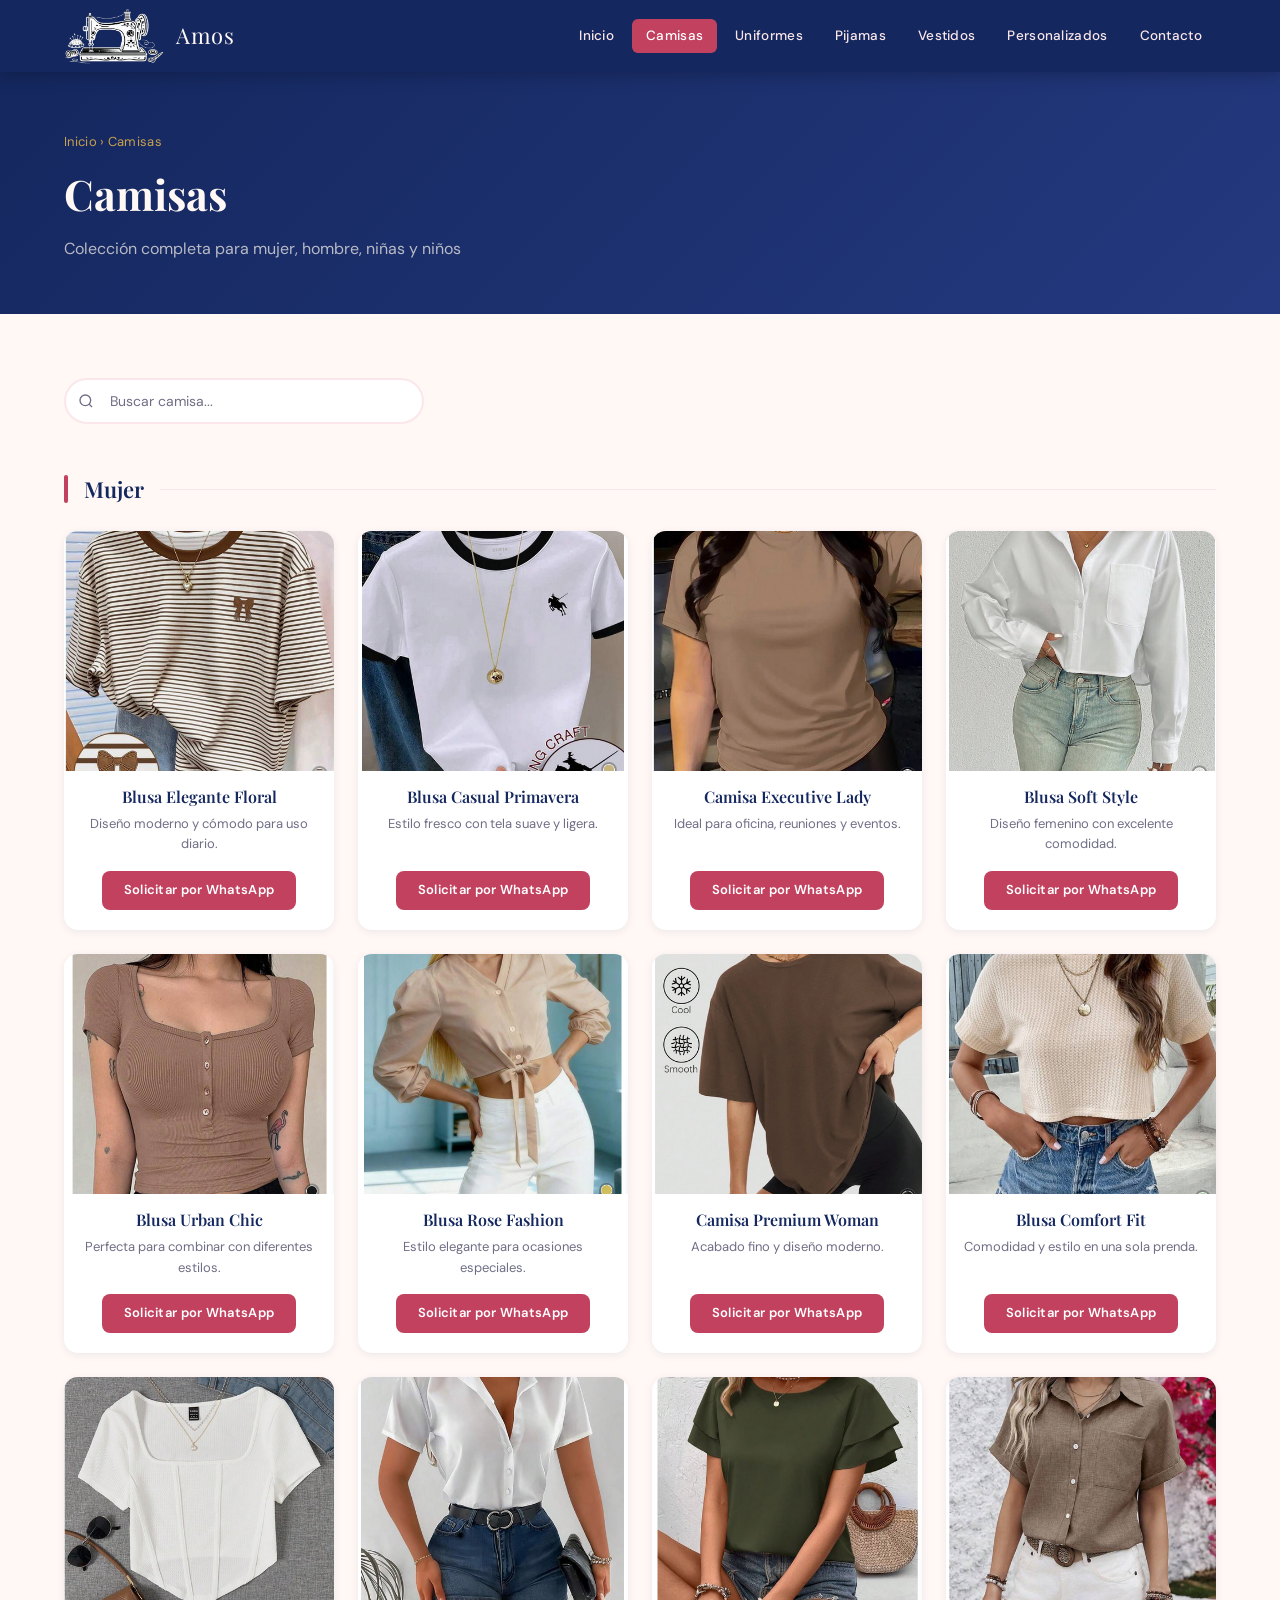
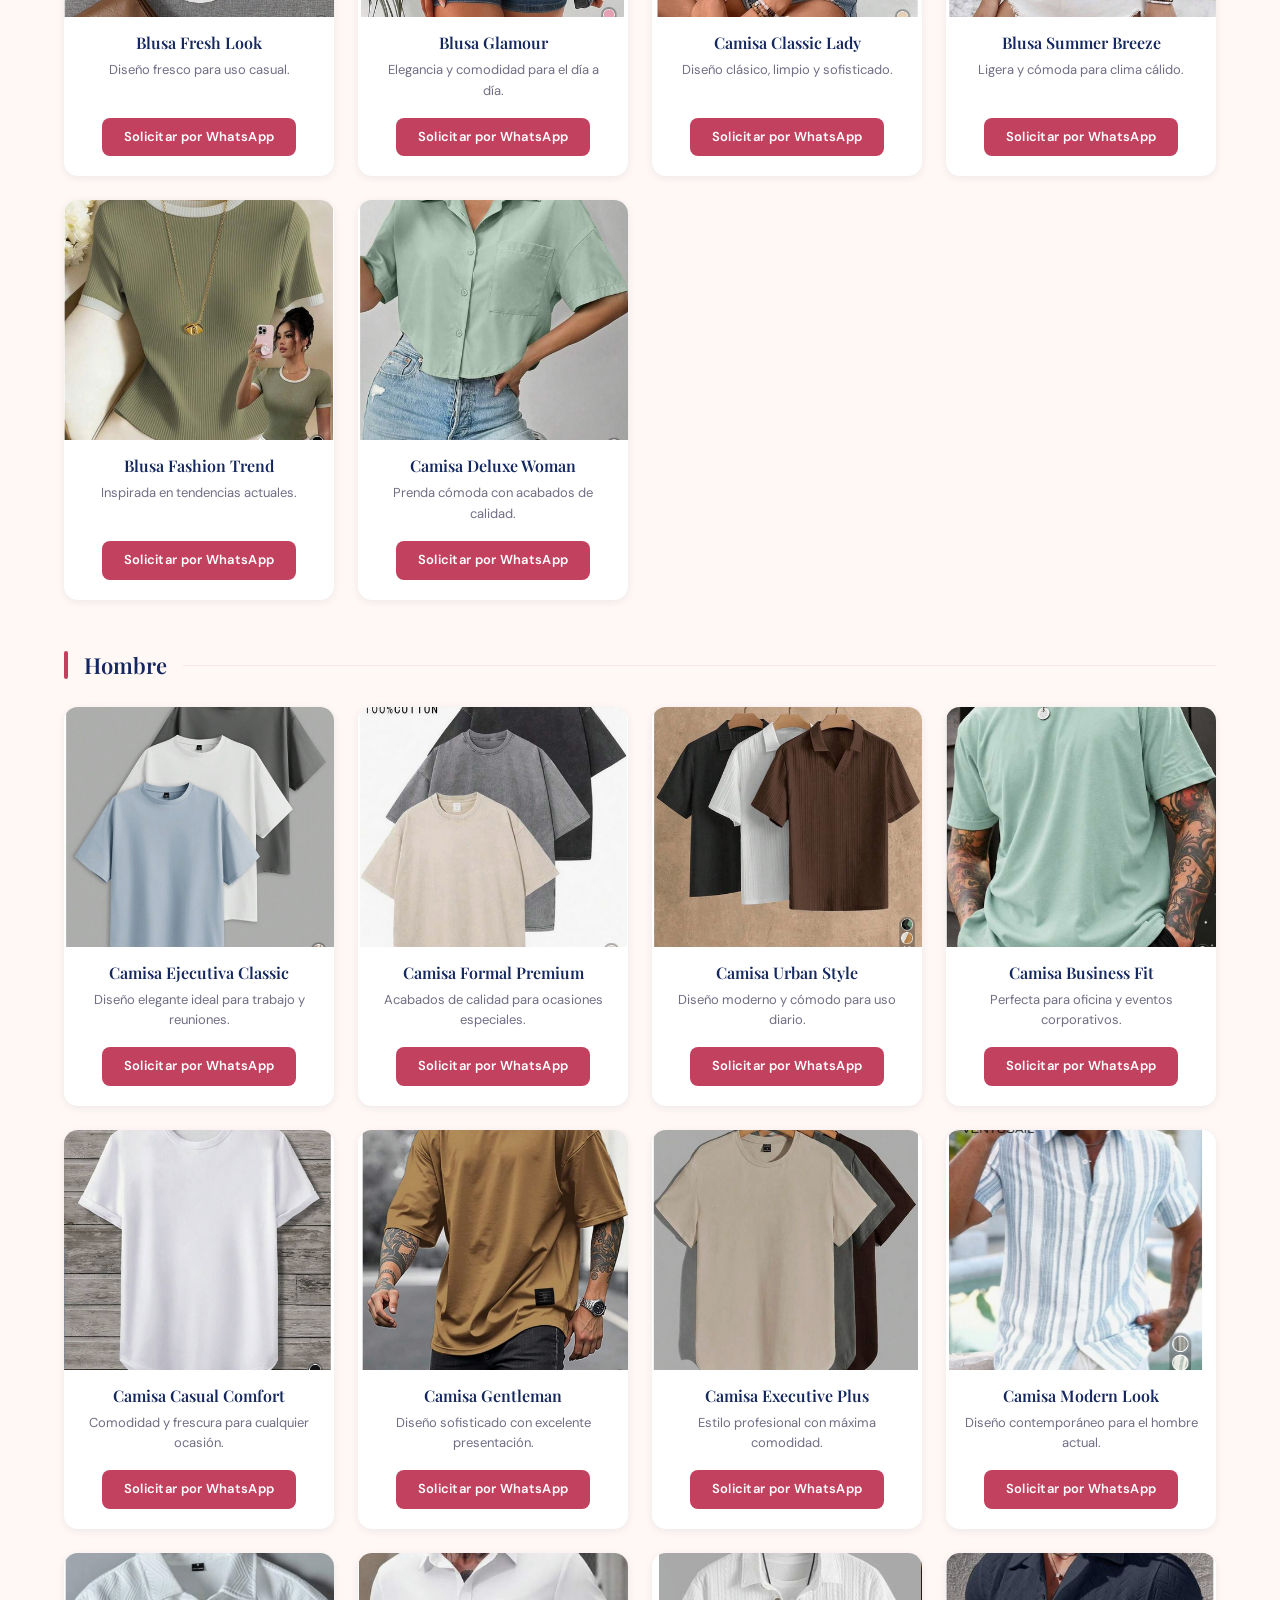
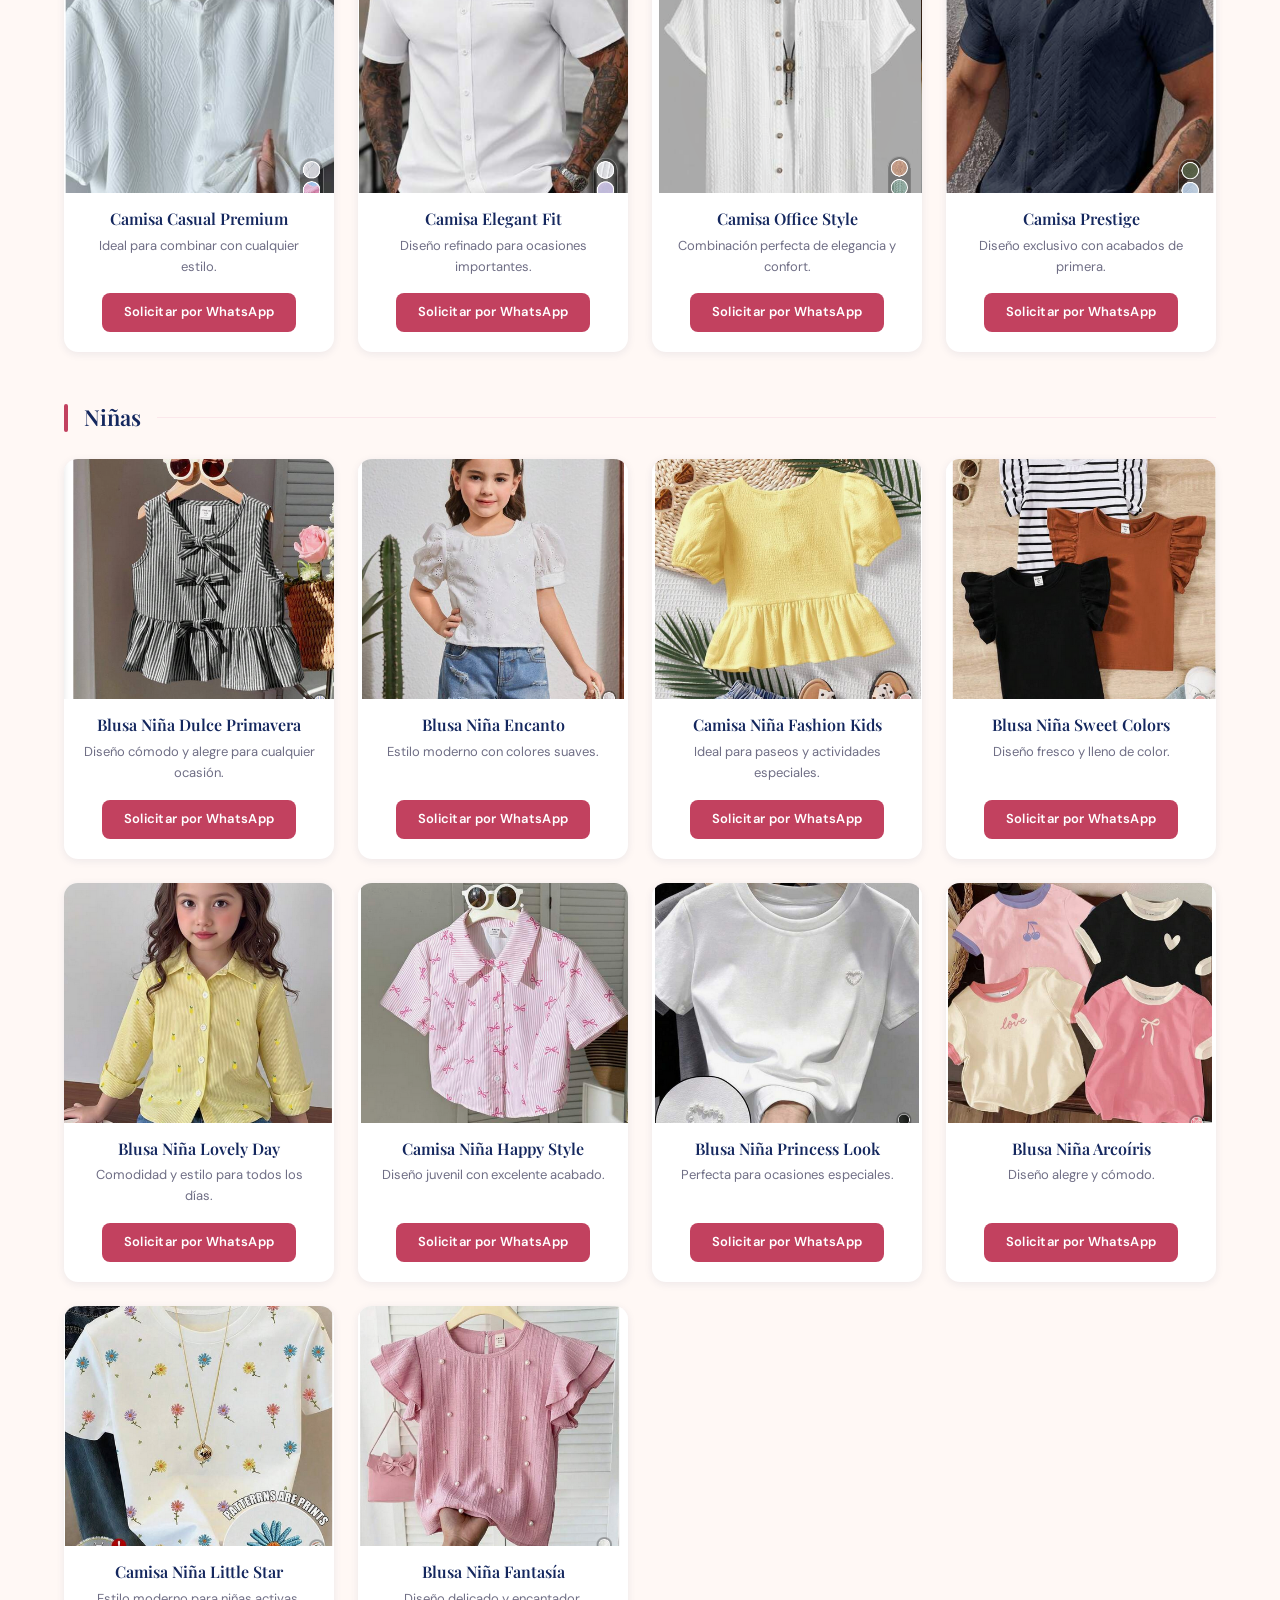
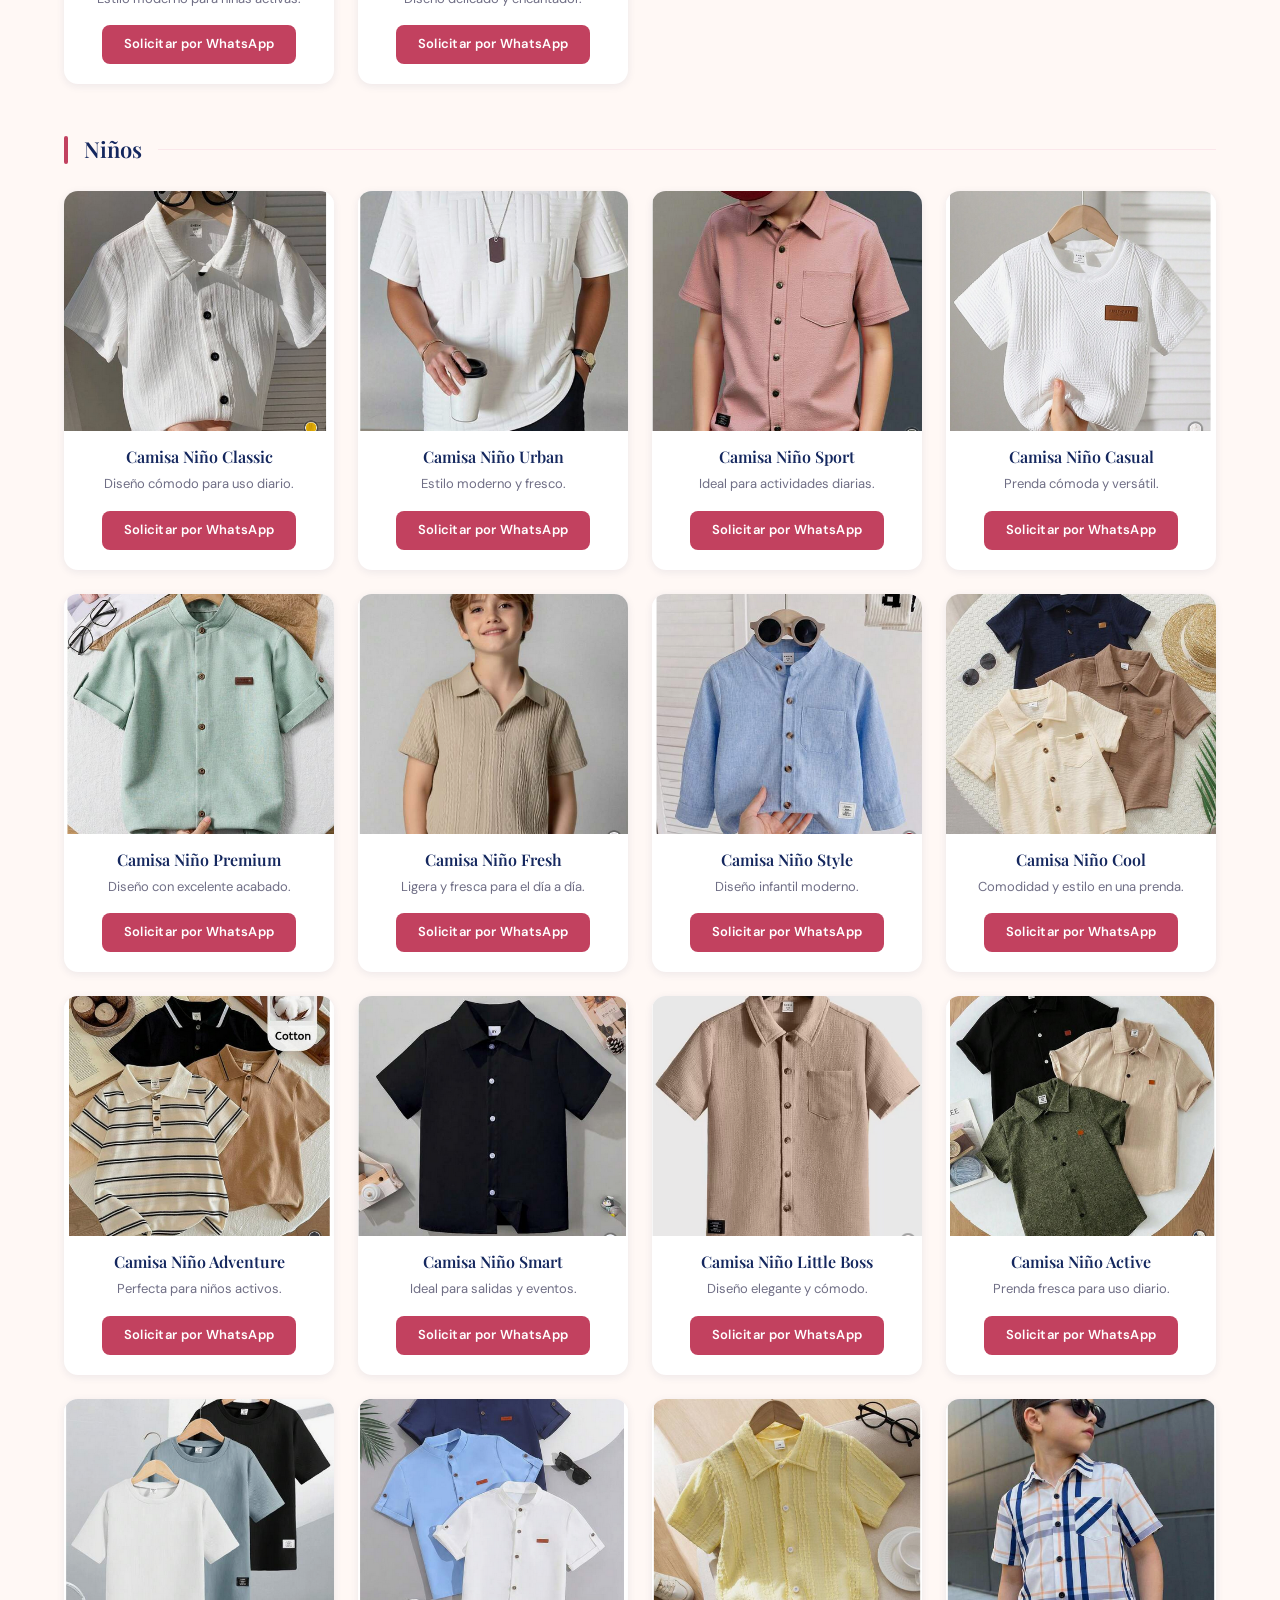
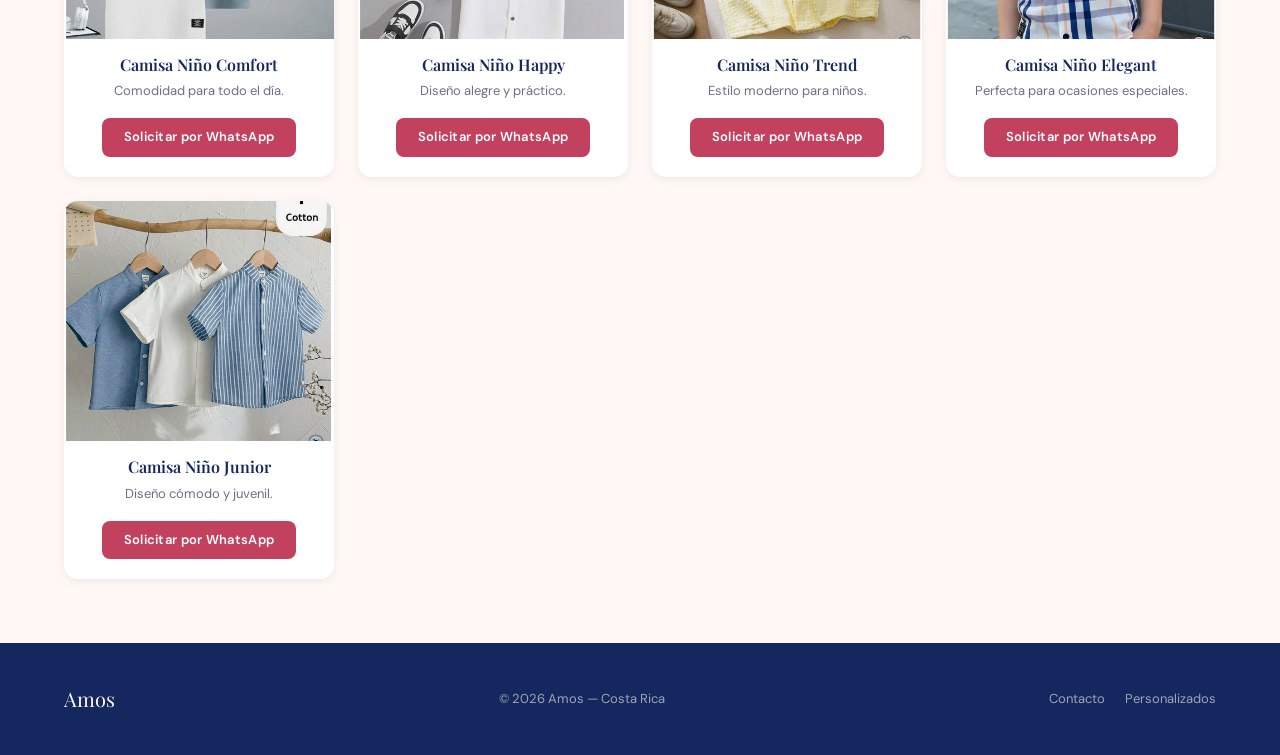
==== commit 652c7df6: "Renombrar a Amos y rediseñar el inicio con carrusel de colecciones Cambia el nombre en todas las pág" ====
--- a/camisas.html
+++ b/camisas.html
@@ -3,15 +3,15 @@
 <head>
 <meta charset="UTF-8">
 <meta name="viewport" content="width=device-width, initial-scale=1.0">
-<title>Camisas | AM Textil</title>
+<title>Camisas | Amos</title>
 <link rel="stylesheet" href="styles.css">
 </head>
 <body>
 
 <header class="header">
   <div class="brand">
-    <img src="images/logo.png" alt="AM Textil" class="logo">
-    <span class="brand-name">AM Textil</span>
+    <img src="images/logo.png" alt="Amos" class="logo">
+    <span class="brand-name">Amos</span>
   </div>
   <div class="menu-toggle" id="menuToggle"><span></span><span></span><span></span></div>
   <nav id="mainNav">
@@ -119,8 +119,8 @@
 </div>
 
 <footer>
-  <div class="footer-brand">AM Textil</div>
-  <div class="footer-copy">© 2026 AM Textil — Costa Rica</div>
+  <div class="footer-brand">Amos</div>
+  <div class="footer-copy">© 2026 Amos — Costa Rica</div>
   <div class="footer-links">
     <a href="contacto.html">Contacto</a>
     <a href="personalizados.html">Personalizados</a>
--- a/styles.css
+++ b/styles.css
@@ -1,6 +1,6 @@
 /* =====================================================
-   AM TEXTIL — Estilos Globales
-   Paleta: Terracota · Crema · Ocre · Verde Oliva
+   AMOS — Estilos Globales
+   Paleta: Marino · Rosa · Oro · Marfil
    Tipografía: Playfair Display + DM Sans
 ===================================================== */
 
@@ -8,20 +8,20 @@
 
 /* ── Variables ── */
 :root {
-  --terracota:  #C4603A;
-  --terracota2: #A84E2C;
-  --ocre:       #D49B54;
-  --crema:      #FDF6EC;
-  --crema2:     #F5E8D0;
-  --oliva:      #6B7B52;
-  --oliva2:     #536040;
-  --carbon:     #2B2520;
-  --gris:       #8A7F78;
+  --cereza:    #C2415F;
+  --cereza2:   #A33150;
+  --oro:        #C9A24D;
+  --marfil:     #FFF8F5;
+  --marfil2:    #FBE7EB;
+  --azul:       #2E4A8F;
+  --azul2:      #223A75;
+  --marino:     #14275E;
+  --gris:       #6F6E85;
   --blanco:     #FFFFFF;
 
-  --shadow-sm: 0 2px 8px rgba(43,37,32,.08);
-  --shadow-md: 0 6px 22px rgba(43,37,32,.13);
-  --shadow-lg: 0 14px 40px rgba(43,37,32,.18);
+  --shadow-sm: 0 2px 8px rgba(20,39,94,.08);
+  --shadow-md: 0 6px 22px rgba(20,39,94,.13);
+  --shadow-lg: 0 14px 40px rgba(20,39,94,.18);
 
   --radius: 14px;
   --radius-sm: 8px;
@@ -37,16 +37,16 @@
 
 body {
   font-family: var(--font-body);
-  background: var(--crema);
-  color: var(--carbon);
+  background: var(--marfil);
+  color: var(--marino);
   line-height: 1.6;
   -webkit-font-smoothing: antialiased;
 }
 
 /* ── Scrollbar ── */
 ::-webkit-scrollbar { width: 6px; }
-::-webkit-scrollbar-track { background: var(--crema2); }
-::-webkit-scrollbar-thumb { background: var(--ocre); border-radius: 99px; }
+::-webkit-scrollbar-track { background: var(--marfil2); }
+::-webkit-scrollbar-thumb { background: var(--oro); border-radius: 99px; }
 
 /* ===================================================
    HEADER
@@ -57,7 +57,7 @@
   align-items: center;
   padding: 0 64px;
   height: 72px;
-  background: var(--carbon);
+  background: var(--marino);
   position: sticky;
   top: 0;
   z-index: 1000;
@@ -66,12 +66,12 @@
 
 .brand { display: flex; align-items: center; gap: 12px; }
 
-.logo { width: 120px; height: auto; }
+.logo { width: 100px; height: auto; }
 
 .brand-name {
   font-family: var(--font-display);
   font-size: 22px;
-  color: var(--crema);
+  color: var(--marfil);
   letter-spacing: .5px;
 }
 
@@ -82,7 +82,7 @@
 }
 
 .header nav a {
-  color: var(--crema2);
+  color: var(--marfil2);
   text-decoration: none;
   font-size: 13.5px;
   font-weight: 500;
@@ -94,7 +94,7 @@
 
 .header nav a:hover,
 .header nav a.active {
-  background: var(--terracota);
+  background: var(--cereza);
   color: var(--blanco);
 }
 
@@ -110,7 +110,7 @@
   display: block;
   width: 24px;
   height: 2px;
-  background: var(--crema);
+  background: var(--marfil);
   border-radius: 2px;
   transition: .3s;
 }
@@ -122,7 +122,7 @@
   position: relative;
   height: 580px;
   overflow: hidden;
-  background: var(--carbon);
+  background: var(--marino);
 }
 
 .slides { width: 100%; height: 100%; }
@@ -145,9 +145,9 @@
   inset: 0;
   background: linear-gradient(
     135deg,
-    rgba(43,37,32,.65) 0%,
+    rgba(20,39,94,.65) 0%,
     rgba(196,96,58,.25) 60%,
-    rgba(43,37,32,.5) 100%
+    rgba(20,39,94,.5) 100%
   );
   z-index: 1;
 }
@@ -163,7 +163,7 @@
   padding: 44px 52px;
   border-radius: var(--radius);
   backdrop-filter: blur(3px);
-  background: rgba(43,37,32,.3);
+  background: rgba(20,39,94,.3);
   border: 1px solid rgba(253,246,236,.15);
   min-width: 380px;
 }
@@ -172,7 +172,7 @@
   font-size: 12px;
   letter-spacing: 3px;
   text-transform: uppercase;
-  color: var(--ocre);
+  color: var(--oro);
   margin-bottom: 12px;
   font-weight: 500;
 }
@@ -209,7 +209,7 @@
   transition: background .3s, transform .3s;
 }
 .dot.active {
-  background: var(--ocre);
+  background: var(--oro);
   transform: scale(1.3);
 }
 
@@ -219,7 +219,7 @@
 .btn {
   display: inline-block;
   padding: 11px 24px;
-  background: var(--terracota);
+  background: var(--cereza);
   color: var(--blanco);
   text-decoration: none;
   border-radius: var(--radius-sm);
@@ -231,18 +231,18 @@
   cursor: pointer;
 }
 .btn:hover {
-  background: var(--terracota2);
+  background: var(--cereza2);
   transform: translateY(-2px);
   box-shadow: 0 6px 18px rgba(196,96,58,.35);
 }
 
 .btn-outline {
   background: transparent;
-  border: 2px solid var(--terracota);
-  color: var(--terracota);
+  border: 2px solid var(--cereza);
+  color: var(--cereza);
 }
 .btn-outline:hover {
-  background: var(--terracota);
+  background: var(--cereza);
   color: var(--blanco);
 }
 
@@ -269,18 +269,18 @@
    BANNER DE CATEGORÍA
 =================================================== */
 .page-banner {
-  background: linear-gradient(135deg, var(--carbon) 0%, #3d3028 100%);
+  background: linear-gradient(135deg, var(--marino) 0%, #24397F 100%);
   padding: 52px 64px;
-  color: var(--crema);
+  color: var(--marfil);
 }
 .page-banner .breadcrumb {
   font-size: 13px;
-  color: var(--ocre);
+  color: var(--oro);
   margin-bottom: 8px;
   letter-spacing: .3px;
 }
 .page-banner .breadcrumb a {
-  color: var(--ocre);
+  color: var(--oro);
   text-decoration: none;
 }
 .page-banner h1 {
@@ -307,7 +307,7 @@
   font-size: 34px;
   font-weight: 700;
   margin-bottom: 8px;
-  color: var(--carbon);
+  color: var(--marino);
 }
 
 .section-sub {
@@ -325,14 +325,14 @@
   font-family: var(--font-display);
   font-size: 22px;
   font-weight: 600;
-  color: var(--carbon);
+  color: var(--marino);
 }
 .categoria::before {
   content: "";
   display: inline-block;
   width: 4px;
   height: 28px;
-  background: var(--terracota);
+  background: var(--cereza);
   border-radius: 2px;
   flex-shrink: 0;
 }
@@ -340,7 +340,7 @@
   content: "";
   flex: 1;
   height: 1px;
-  background: var(--crema2);
+  background: var(--marfil2);
 }
 
 /* ===================================================
@@ -354,16 +354,16 @@
 .buscador {
   width: 100%;
   padding: 12px 18px 12px 44px;
-  border: 2px solid var(--crema2);
+  border: 2px solid var(--marfil2);
   border-radius: 99px;
   font-family: var(--font-body);
   font-size: 14px;
   background: var(--blanco);
-  color: var(--carbon);
+  color: var(--marino);
   outline: none;
   transition: border .2s;
 }
-.buscador:focus { border-color: var(--terracota); }
+.buscador:focus { border-color: var(--cereza); }
 .buscador::placeholder { color: var(--gris); }
 .search-icon {
   position: absolute;
@@ -404,7 +404,7 @@
 .product-img-wrap {
   position: relative;
   overflow: hidden;
-  background: var(--crema2);
+  background: var(--marfil2);
 }
 .product img {
   width: 100%;
@@ -420,7 +420,7 @@
   position: absolute;
   bottom: 10px;
   right: 10px;
-  background: rgba(43,37,32,.6);
+  background: rgba(20,39,94,.6);
   color: white;
   border-radius: 6px;
   padding: 4px 8px;
@@ -443,7 +443,7 @@
   font-family: var(--font-display);
   font-size: 16px;
   font-weight: 600;
-  color: var(--carbon);
+  color: var(--marino);
   line-height: 1.3;
 }
 
@@ -464,7 +464,7 @@
    SECCIÓN INICIO — BLOQUES DESTACADOS
 =================================================== */
 .home-intro {
-  background: var(--carbon);
+  background: var(--marino);
   padding: 72px 64px;
   display: grid;
   grid-template-columns: 1fr 1fr;
@@ -474,7 +474,7 @@
 .home-intro-text h2 {
   font-family: var(--font-display);
   font-size: 40px;
-  color: var(--crema);
+  color: var(--marfil);
   line-height: 1.2;
   margin-bottom: 16px;
 }
@@ -498,9 +498,9 @@
   border-radius: 99px;
   padding: 6px 14px;
   font-size: 13px;
-  color: var(--crema2);
-}
-.badge span { color: var(--ocre); }
+  color: var(--marfil2);
+}
+.badge span { color: var(--oro); }
 
 .home-intro-img img {
   width: 100%;
@@ -511,7 +511,7 @@
 
 /* Stats strip */
 .stats-strip {
-  background: var(--terracota);
+  background: var(--cereza);
   display: grid;
   grid-template-columns: repeat(4,1fr);
   text-align: center;
@@ -562,7 +562,7 @@
   content: "";
   position: absolute;
   inset: 0;
-  background: linear-gradient(to top, rgba(43,37,32,.75) 0%, transparent 55%);
+  background: linear-gradient(to top, rgba(20,39,94,.75) 0%, transparent 55%);
 }
 .collection-info {
   position: absolute;
@@ -614,7 +614,7 @@
   position: absolute;
   top: 20px;
   right: 28px;
-  color: var(--crema);
+  color: var(--marfil);
   font-size: 36px;
   cursor: pointer;
   line-height: 1;
@@ -650,7 +650,7 @@
   border-radius: var(--radius);
   padding: 24px;
   box-shadow: var(--shadow-sm);
-  border-top: 3px solid var(--terracota);
+  border-top: 3px solid var(--cereza);
 }
 .contact-card .icon {
   font-size: 26px;
@@ -688,7 +688,7 @@
   align-items: center;
   justify-content: center;
   width: 48px; height: 48px;
-  background: var(--terracota);
+  background: var(--cereza);
   color: white;
   border-radius: 50%;
   font-family: var(--font-display);
@@ -703,7 +703,7 @@
    FOOTER
 =================================================== */
 footer {
-  background: var(--carbon);
+  background: var(--marino);
   color: rgba(253,246,236,.6);
   padding: 40px 64px;
   display: flex;
@@ -715,7 +715,7 @@
 .footer-brand {
   font-family: var(--font-display);
   font-size: 20px;
-  color: var(--crema);
+  color: var(--marfil);
 }
 .footer-copy { font-size: 13px; }
 .footer-links { display: flex; gap: 20px; }
@@ -725,7 +725,7 @@
   font-size: 13px;
   transition: color .2s;
 }
-.footer-links a:hover { color: var(--ocre); }
+.footer-links a:hover { color: var(--oro); }
 
 /* ===================================================
    ANIMACIÓN SCROLL
@@ -745,7 +745,7 @@
 =================================================== */
 @media (max-width: 900px) {
   .header { padding: 0 24px; }
-  .header nav { display: none; flex-direction: column; position: absolute; top: 72px; left: 0; right: 0; background: var(--carbon); padding: 16px; gap: 4px; }
+  .header nav { display: none; flex-direction: column; position: absolute; top: 72px; left: 0; right: 0; background: var(--marino); padding: 16px; gap: 4px; }
   .header nav.open { display: flex; }
   .menu-toggle { display: flex; }
 
@@ -766,4 +766,4 @@
   .pers-section { padding: 48px 24px; }
 
   footer { flex-direction: column; text-align: center; padding: 32px 24px; }
-}+}
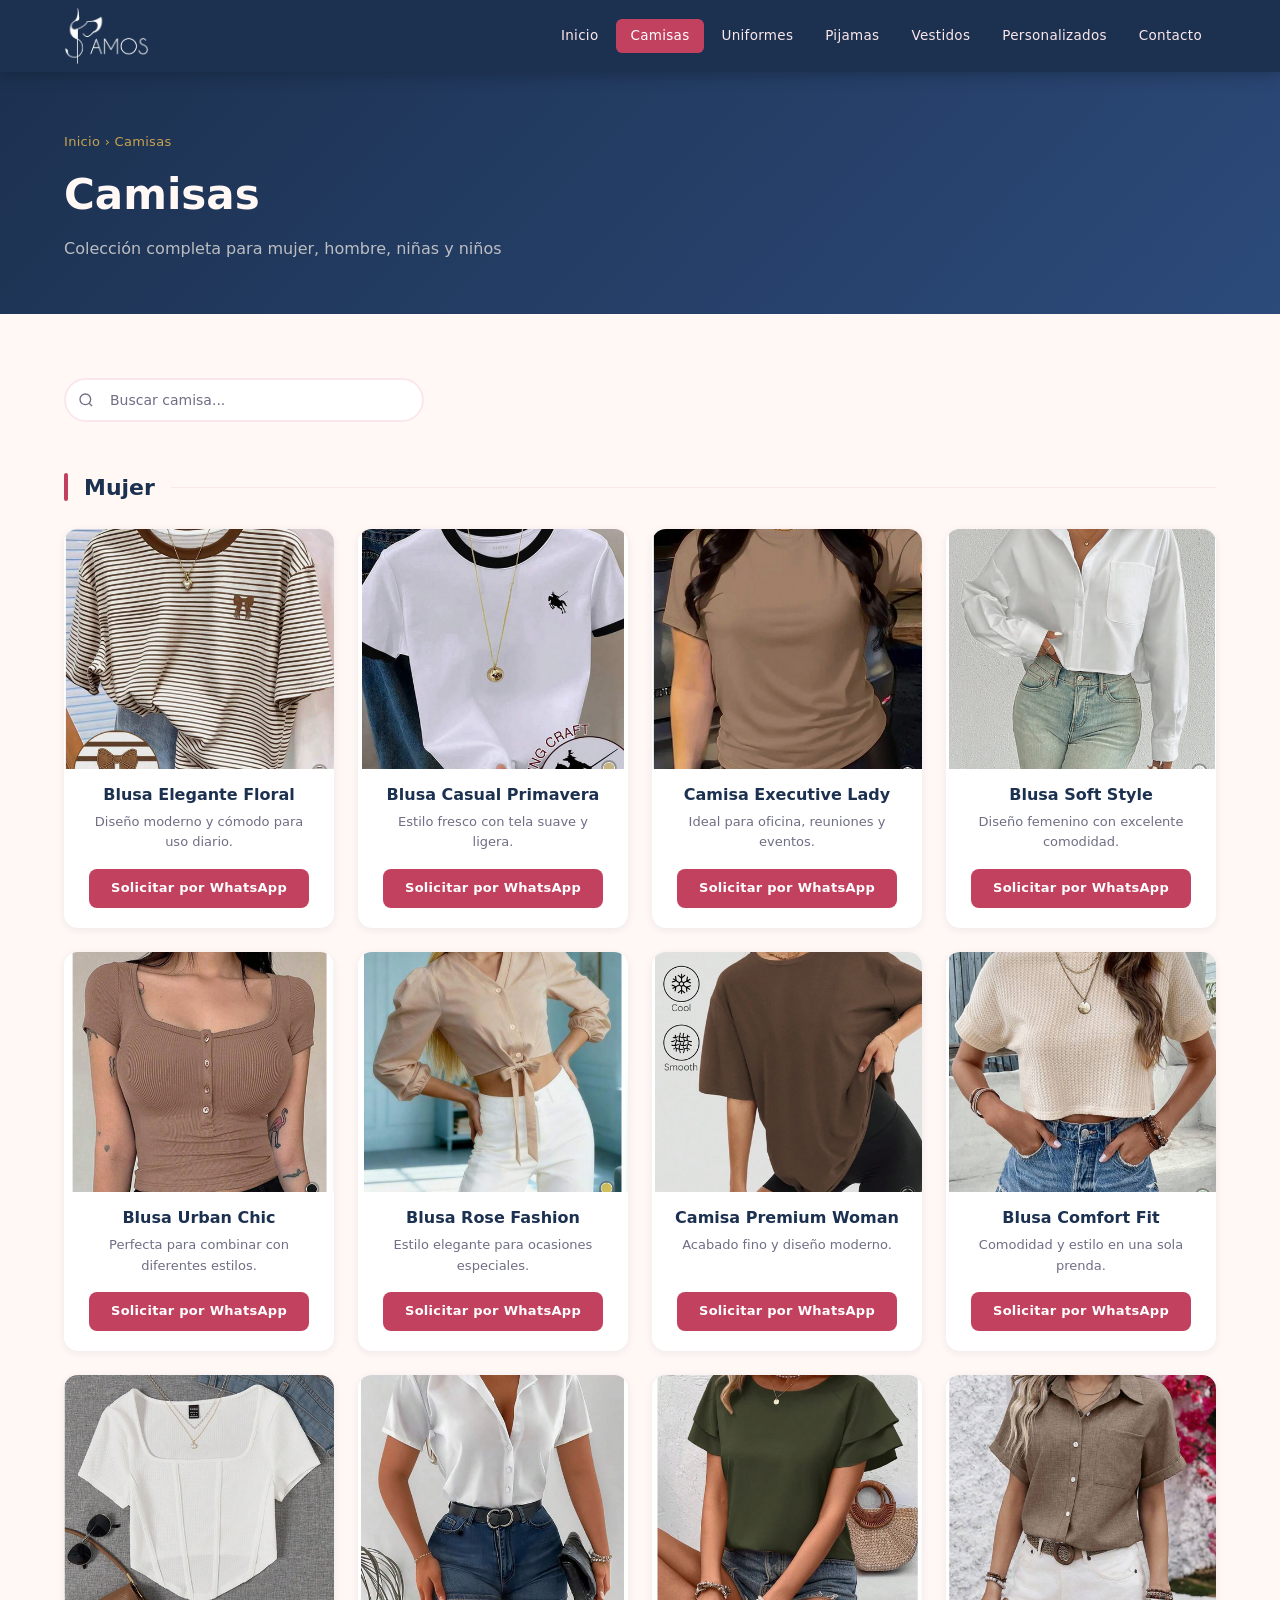
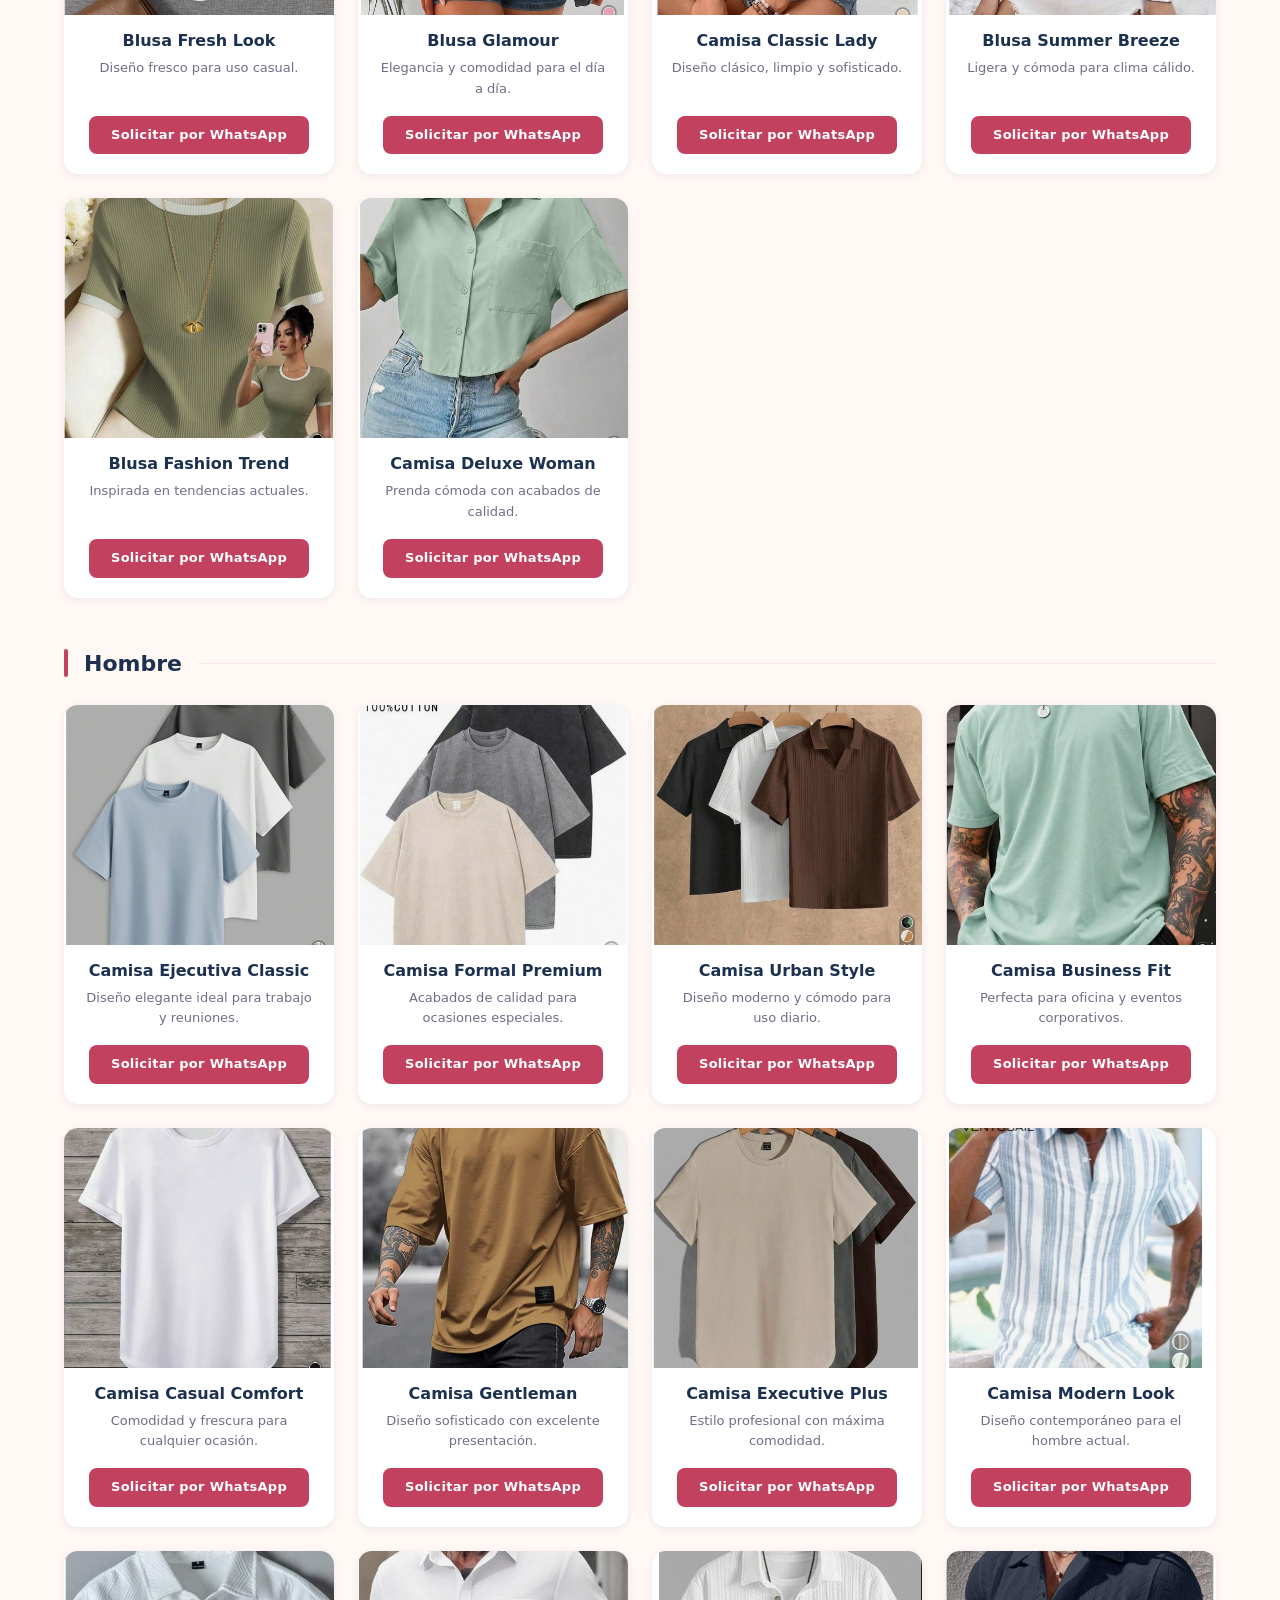
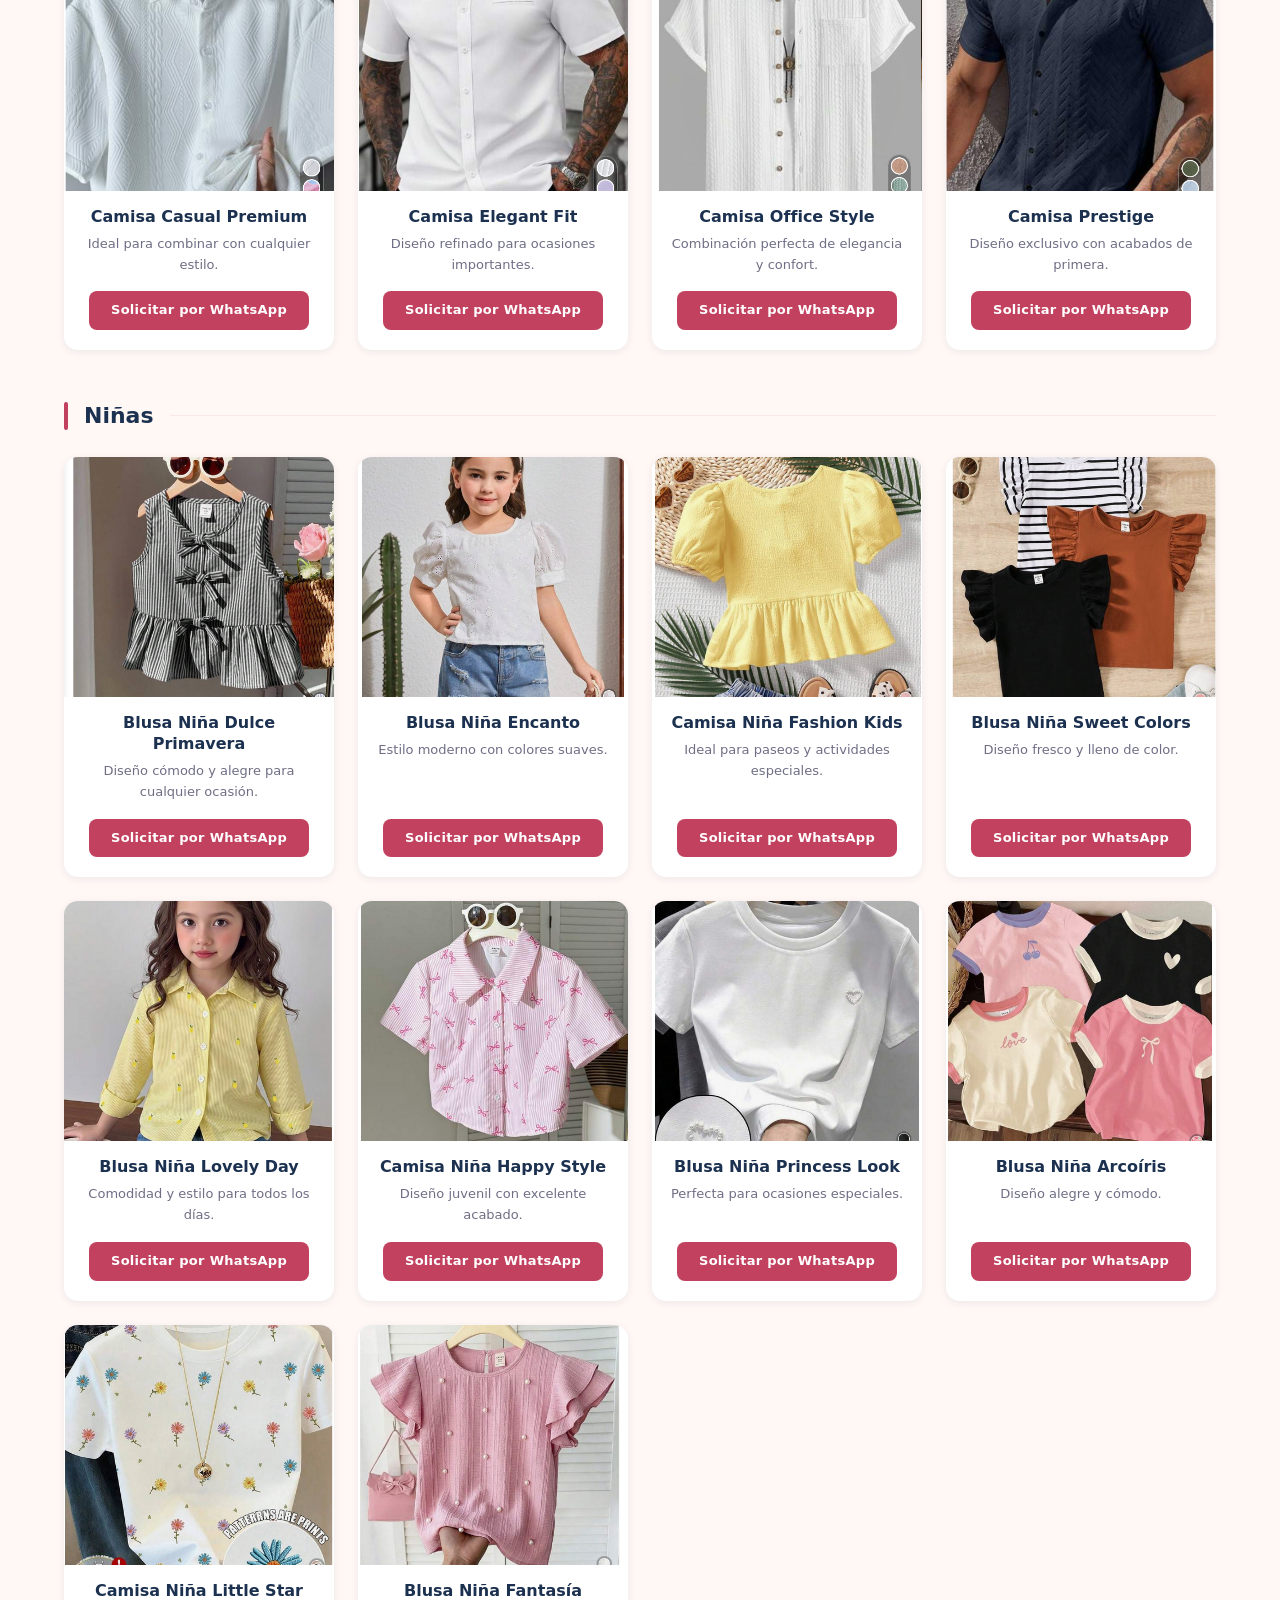
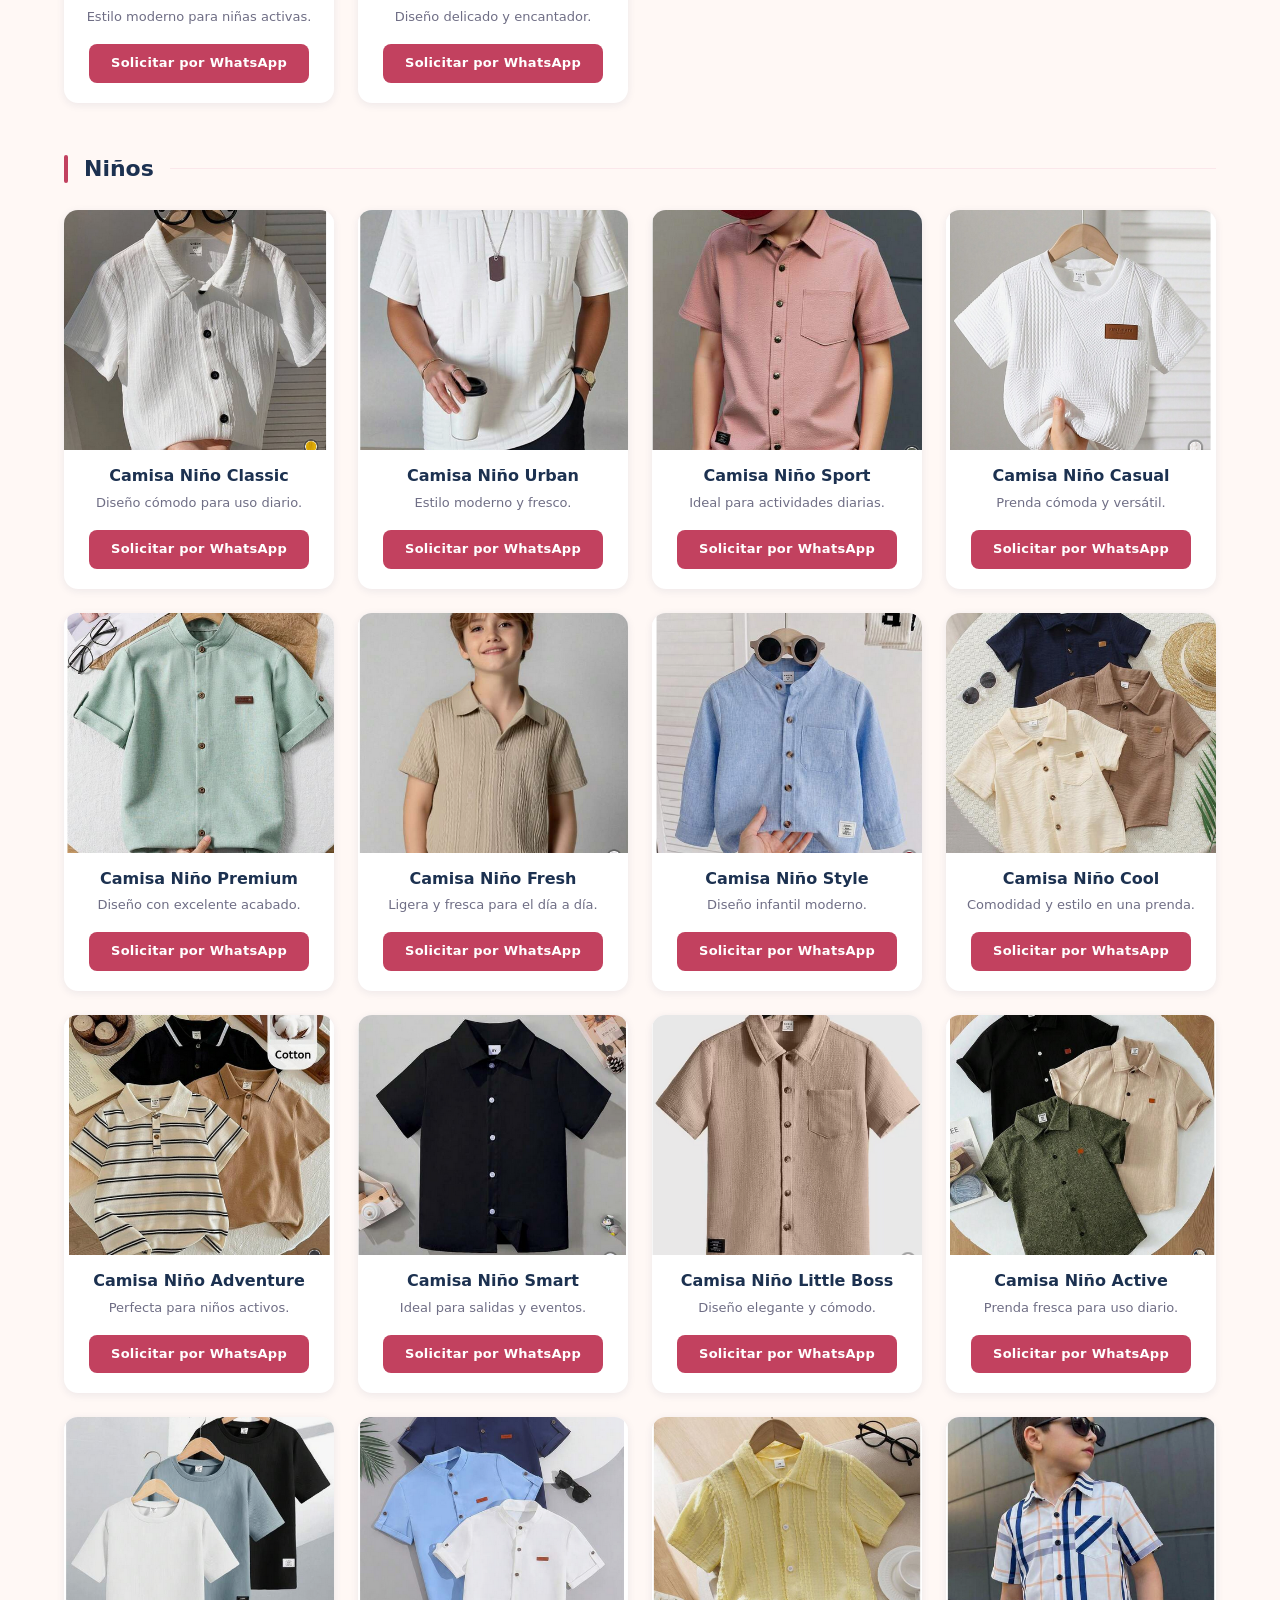
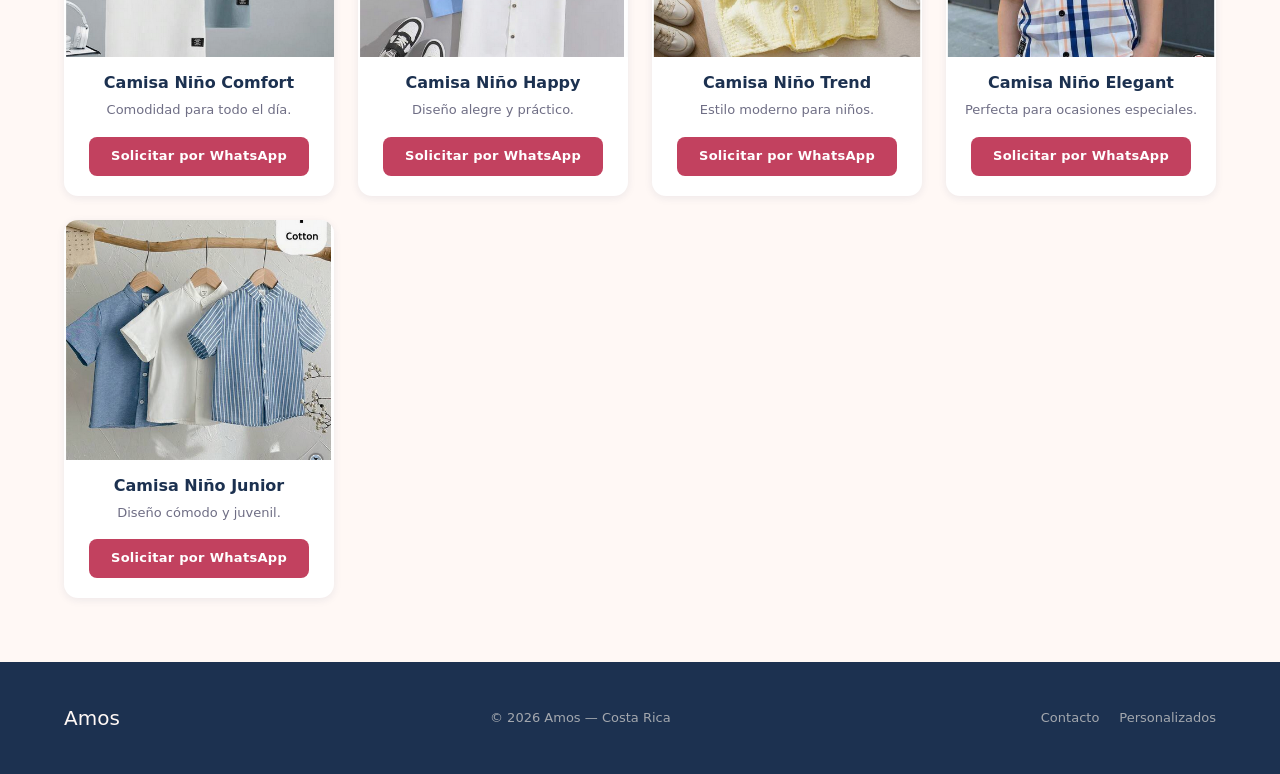
==== commit a11883ef: "Nuevo logo de Amos, favicon y configuración de la tipografía Caviar Dreams Reemplaza el logo anterio" ====
--- a/camisas.html
+++ b/camisas.html
@@ -3,16 +3,14 @@
 <head>
 <meta charset="UTF-8">
 <meta name="viewport" content="width=device-width, initial-scale=1.0">
-<title>Camisas | Amos</title>
+<title>Camisas | Amos</title>
+<link rel="icon" type="image/png" href="images/favicon.png">
 <link rel="stylesheet" href="styles.css">
 </head>
 <body>
 
 <header class="header">
-  <div class="brand">
-    <img src="images/logo.png" alt="Amos" class="logo">
-    <span class="brand-name">Amos</span>
-  </div>
+  <div class="brand"><a href="index.html" aria-label="Amos, inicio"><img src="images/logo-amos-horizontal.png" alt="Amos" class="logo"></a></div>
   <div class="menu-toggle" id="menuToggle"><span></span><span></span><span></span></div>
   <nav id="mainNav">
     <a href="index.html">Inicio</a>
--- a/styles.css
+++ b/styles.css
@@ -1,10 +1,14 @@
 /* =====================================================
    AMOS — Estilos Globales
    Paleta: Marino · Rosa · Oro · Marfil
-   Tipografía: Playfair Display + DM Sans
+   Tipografía: Caviar Dreams
 ===================================================== */
 
-@import url('https://fonts.googleapis.com/css2?family=Playfair+Display:wght@400;600;700&family=DM+Sans:wght@300;400;500;600&display=swap');
+/* Tipografía de la marca: Caviar Dreams (archivos en la carpeta fonts/) */
+@font-face { font-family: 'Caviar Dreams'; src: url('fonts/CaviarDreams.ttf') format('truetype'); font-weight: 400; font-style: normal; font-display: swap; }
+@font-face { font-family: 'Caviar Dreams'; src: url('fonts/CaviarDreams_Italic.ttf') format('truetype'); font-weight: 400; font-style: italic; font-display: swap; }
+@font-face { font-family: 'Caviar Dreams'; src: url('fonts/CaviarDreams_Bold.ttf') format('truetype'); font-weight: 700; font-style: normal; font-display: swap; }
+@font-face { font-family: 'Caviar Dreams'; src: url('fonts/CaviarDreams_BoldItalic.ttf') format('truetype'); font-weight: 700; font-style: italic; font-display: swap; }
 
 /* ── Variables ── */
 :root {
@@ -13,9 +17,9 @@
   --oro:        #C9A24D;
   --marfil:     #FFF8F5;
   --marfil2:    #FBE7EB;
-  --azul:       #2E4A8F;
-  --azul2:      #223A75;
-  --marino:     #14275E;
+  --azul:       #3A5A8C;
+  --azul2:      #2B4670;
+  --marino:     #1C3150;
   --gris:       #6F6E85;
   --blanco:     #FFFFFF;
 
@@ -26,8 +30,8 @@
   --radius: 14px;
   --radius-sm: 8px;
 
-  --font-display: 'Playfair Display', Georgia, serif;
-  --font-body:    'DM Sans', sans-serif;
+  --font-display: 'Caviar Dreams', 'Century Gothic', 'Avenir Next', system-ui, sans-serif;
+  --font-body:    'Caviar Dreams', 'Century Gothic', 'Avenir Next', system-ui, sans-serif;
 }
 
 /* ── Reset ── */
@@ -66,7 +70,7 @@
 
 .brand { display: flex; align-items: center; gap: 12px; }
 
-.logo { width: 100px; height: auto; }
+.logo { height: 58px; width: auto; display: block; }
 
 .brand-name {
   font-family: var(--font-display);
@@ -269,7 +273,7 @@
    BANNER DE CATEGORÍA
 =================================================== */
 .page-banner {
-  background: linear-gradient(135deg, var(--marino) 0%, #24397F 100%);
+  background: linear-gradient(135deg, var(--marino) 0%, #2C4A7A 100%);
   padding: 52px 64px;
   color: var(--marfil);
 }
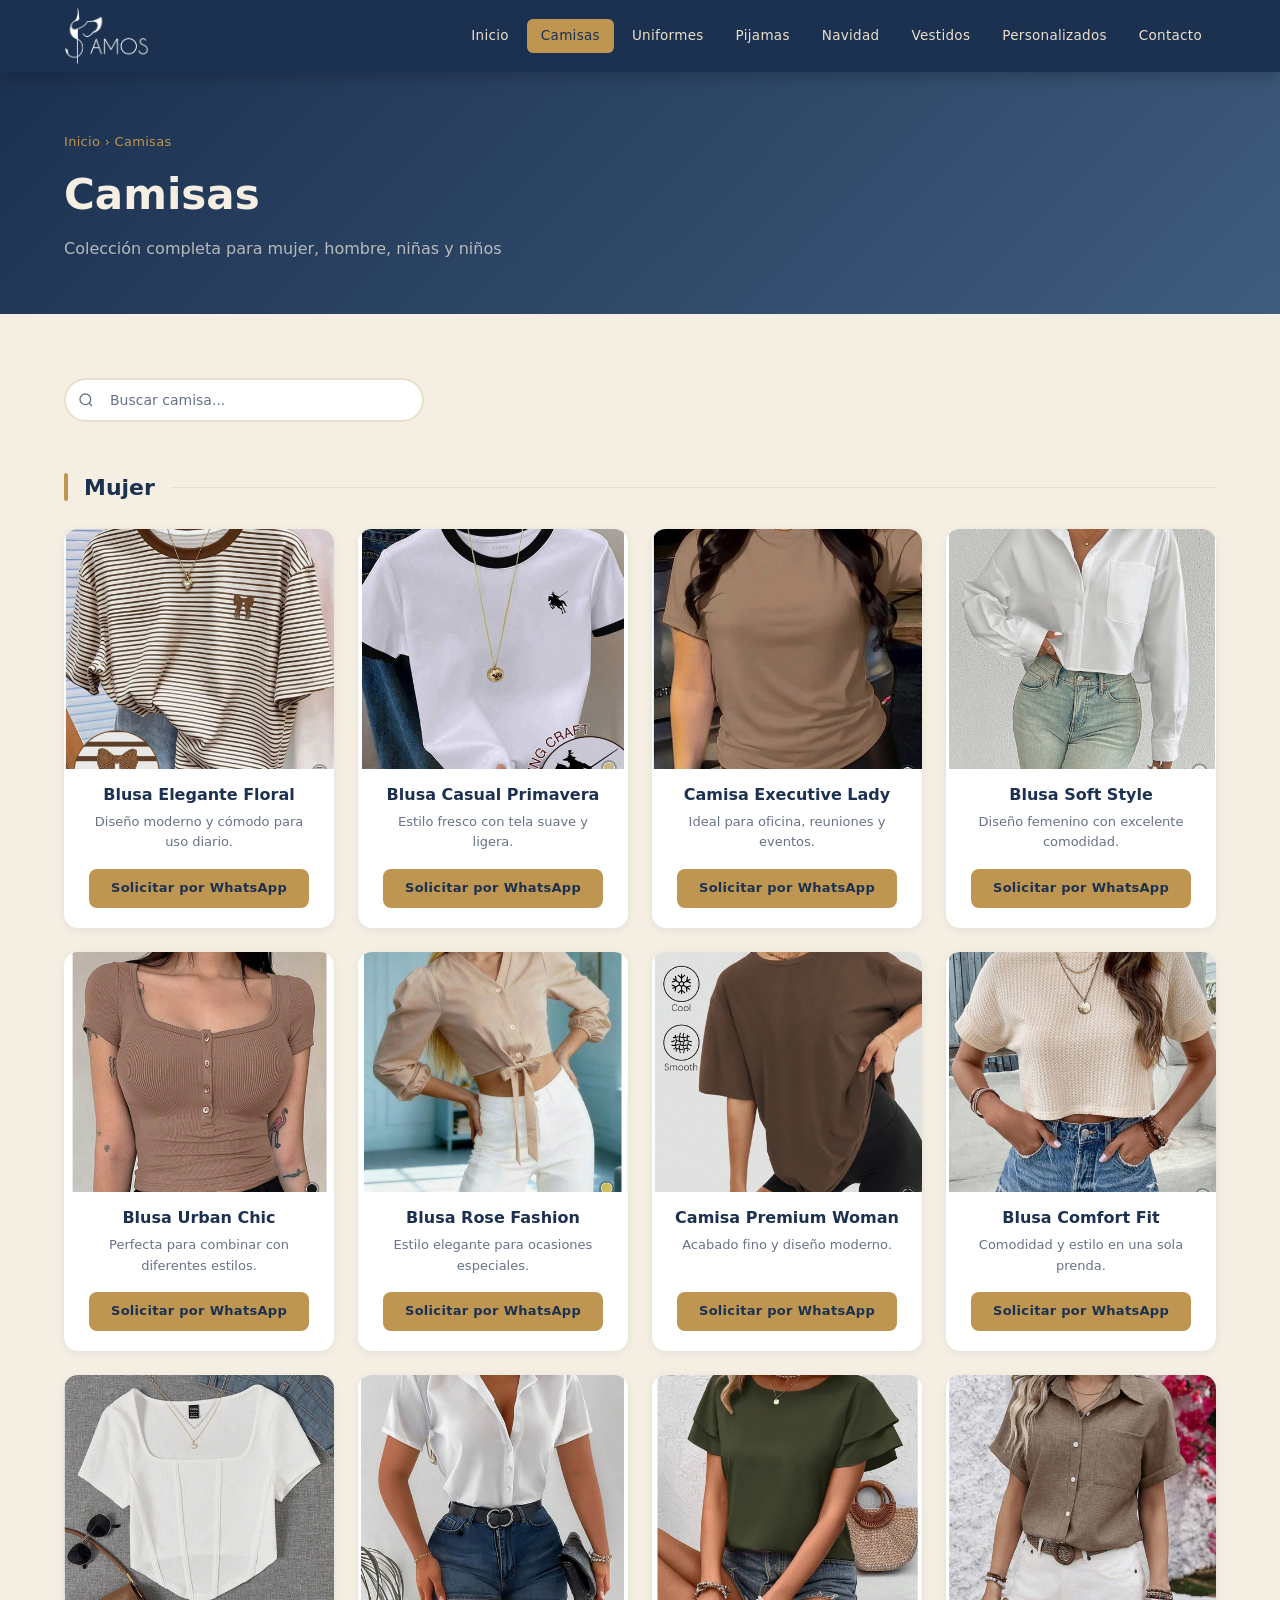
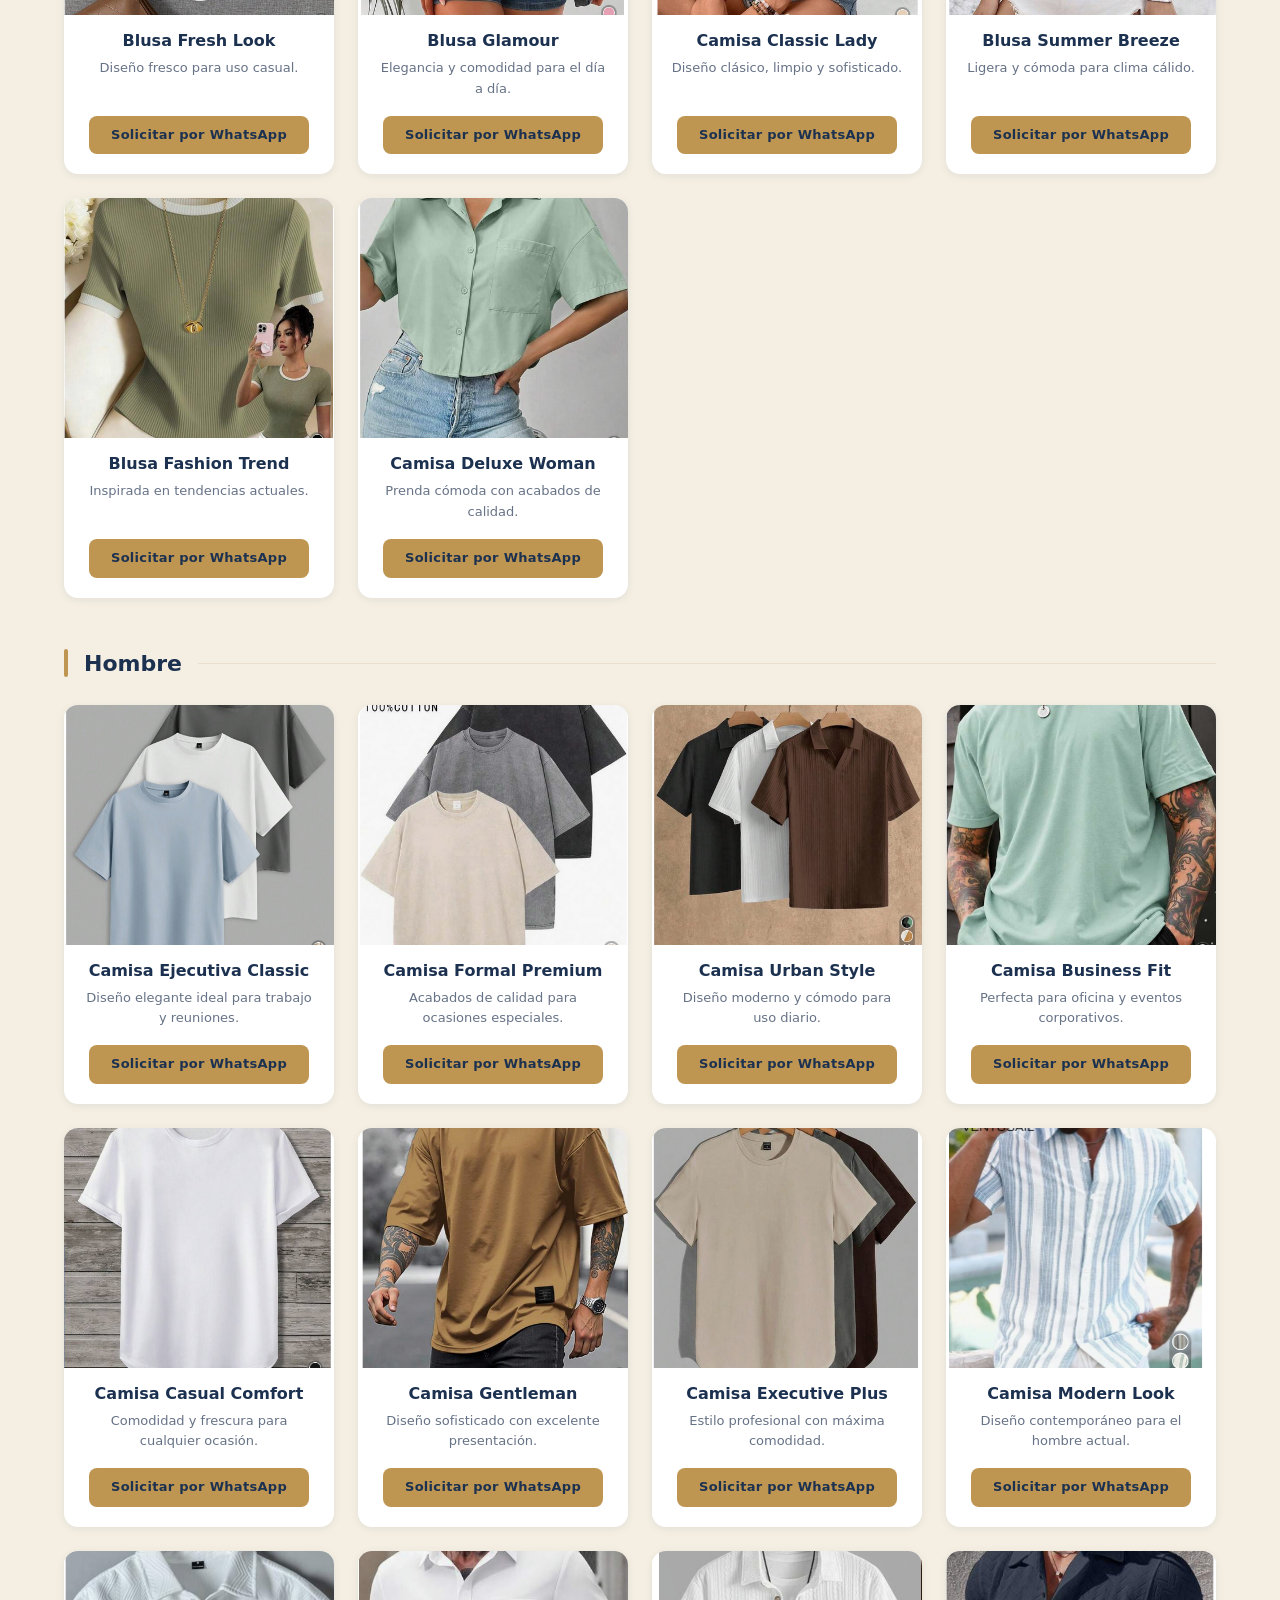
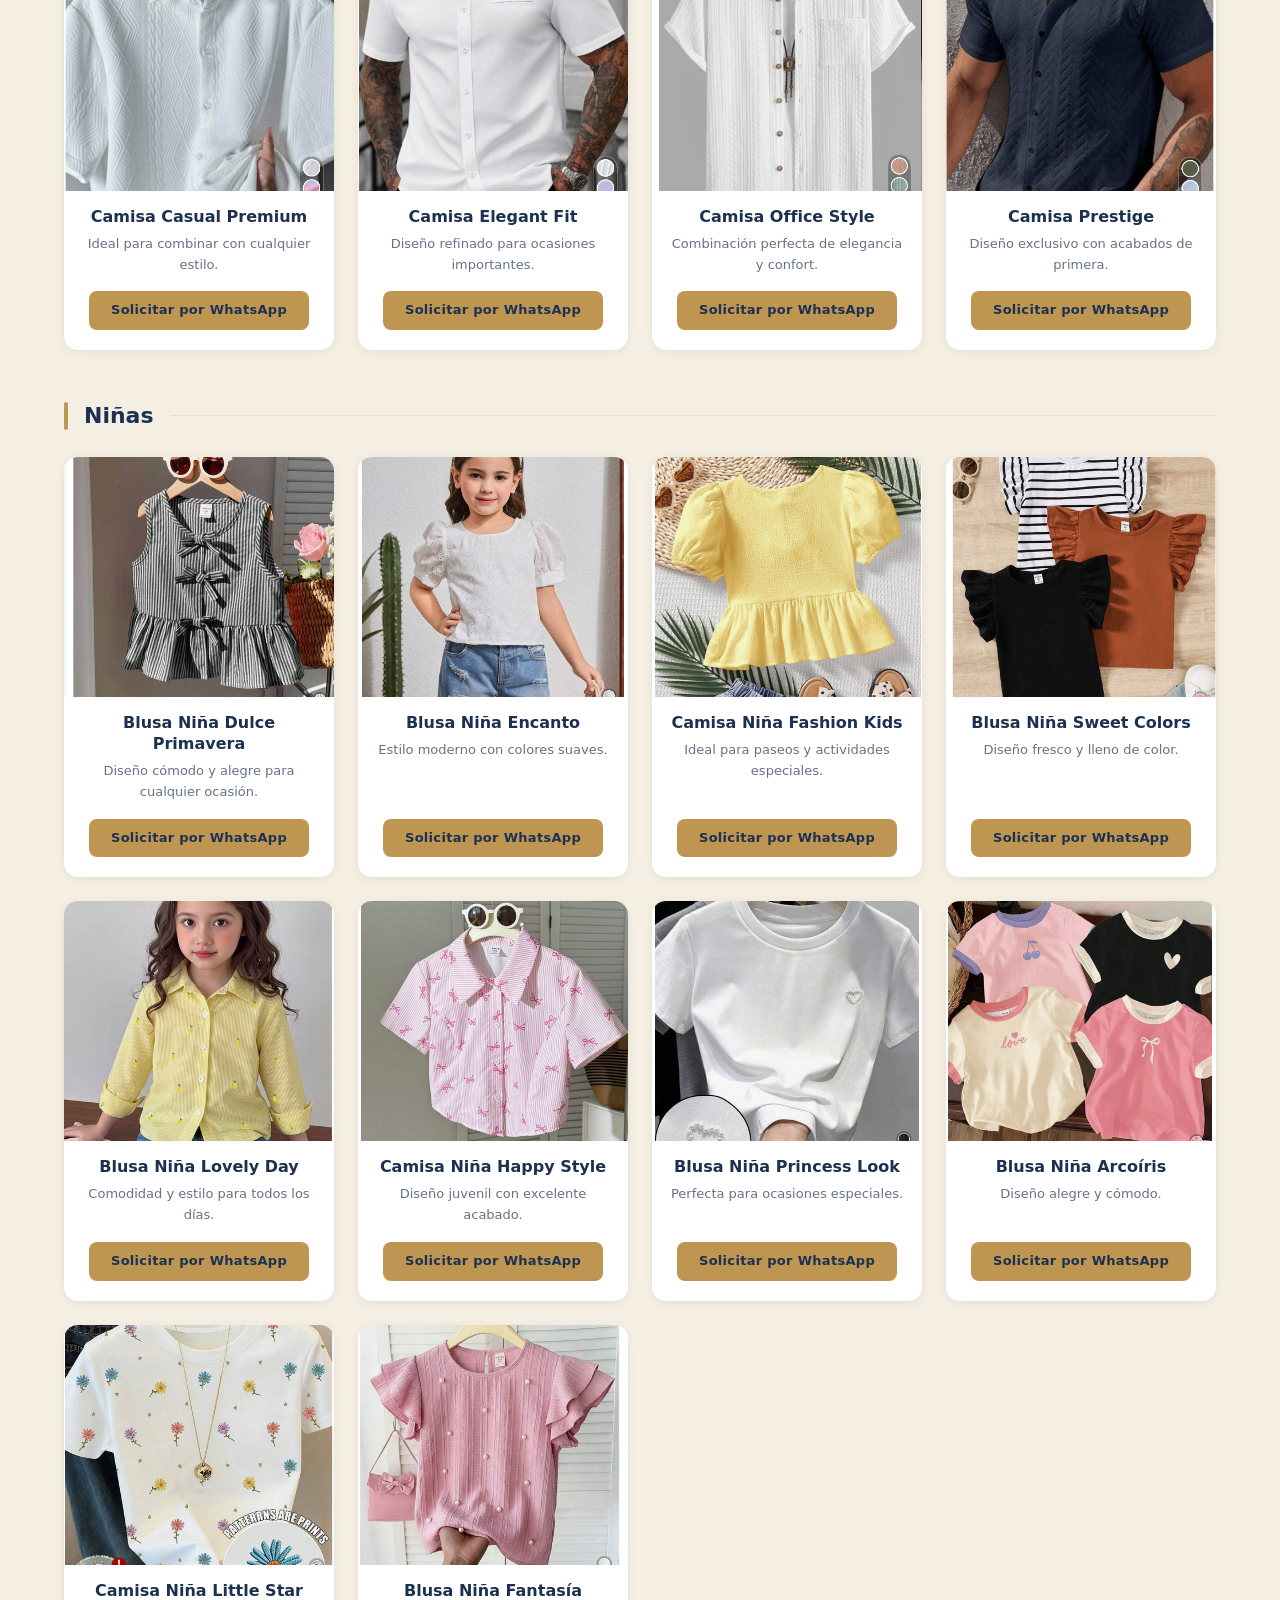
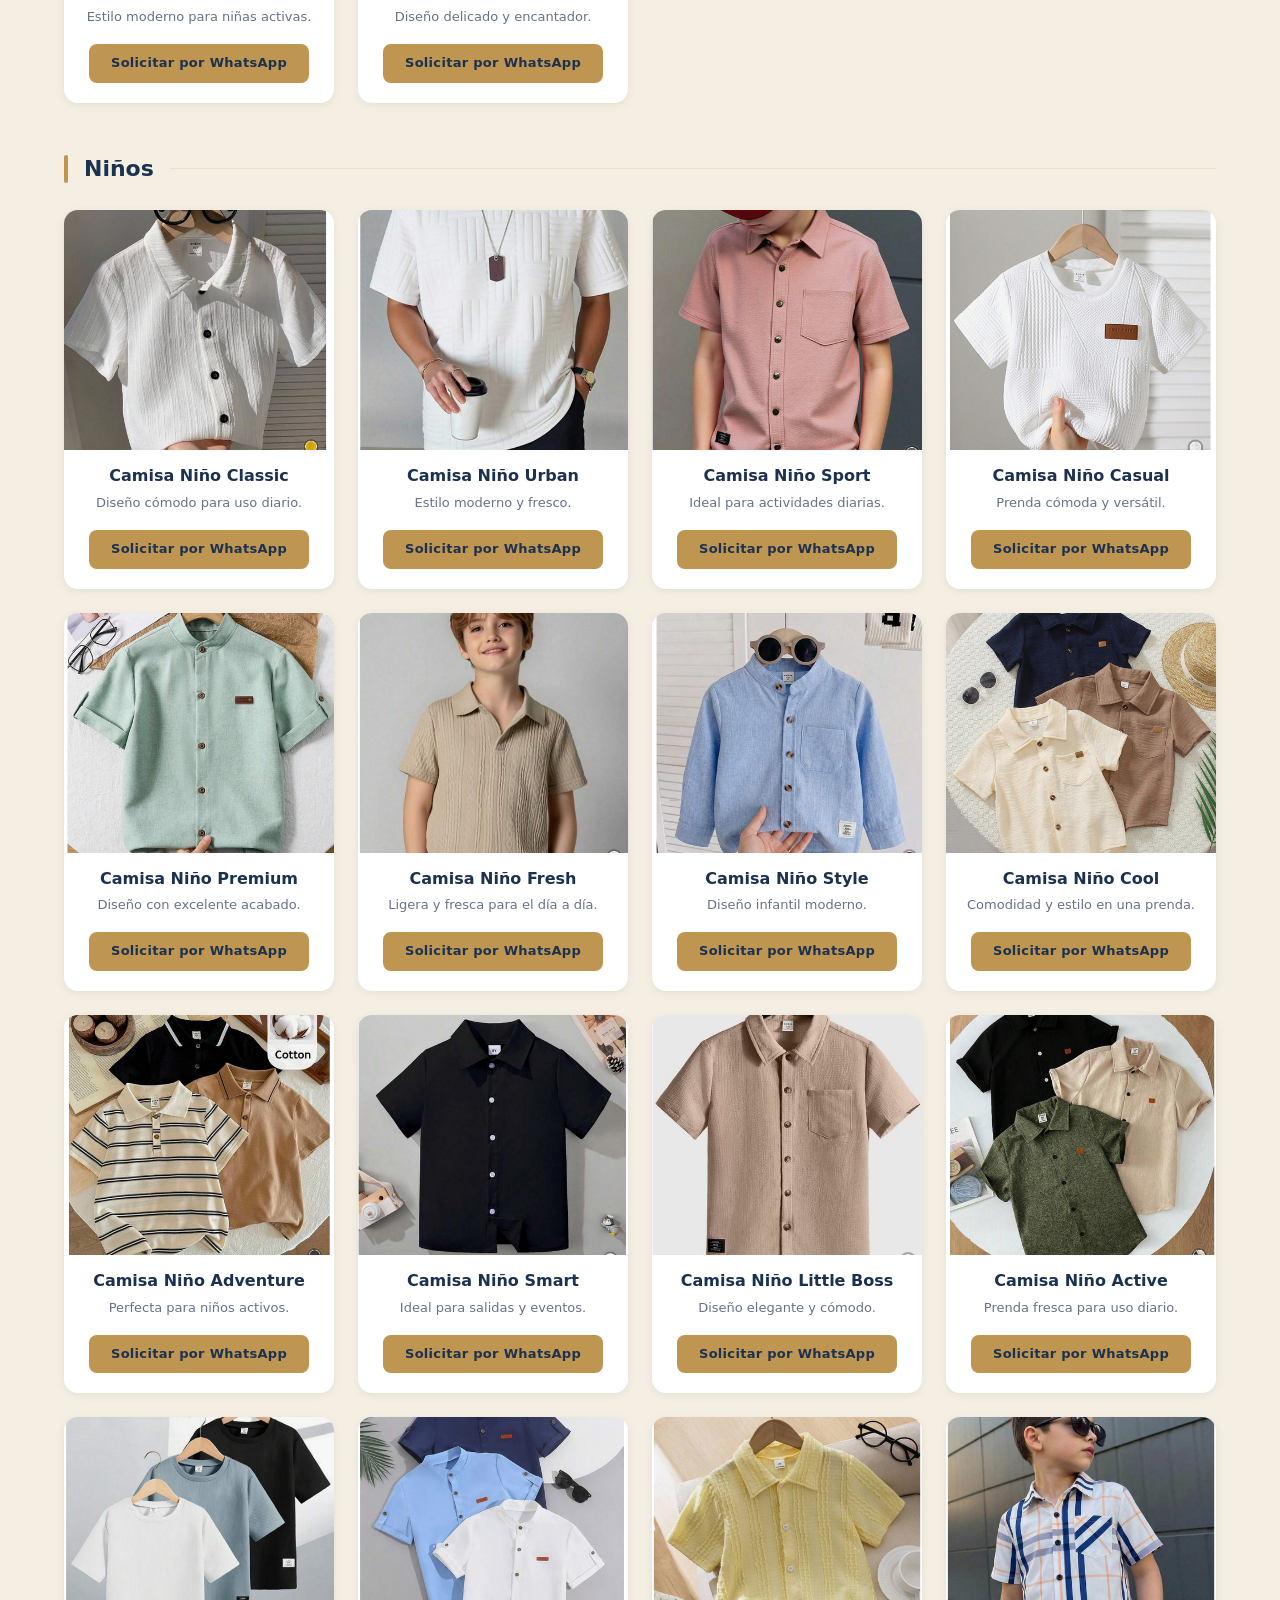
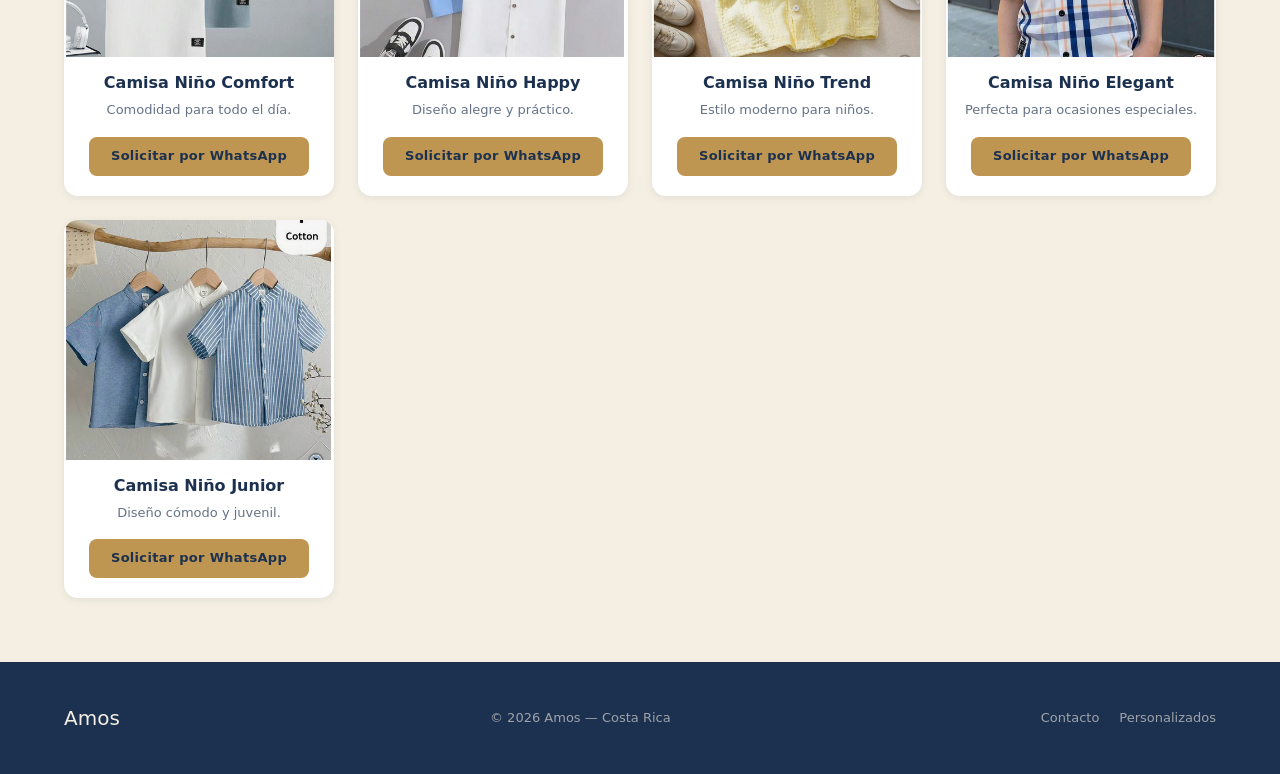
==== commit 6429f937: "Agregar sección navideña con catálogo filtrable de pijamas Nueva página navidad.html con portada, pi" ====
--- a/camisas.html
+++ b/camisas.html
@@ -17,6 +17,7 @@
     <a href="camisas.html" class="active">Camisas</a>
     <a href="uniformes.html">Uniformes</a>
     <a href="pijamas.html">Pijamas</a>
+    <a href="navidad.html" class="nav-navidad">Navidad</a>
     <a href="vestidos.html">Vestidos</a>
     <a href="personalizados.html">Personalizados</a>
     <a href="contacto.html">Contacto</a>
--- a/styles.css
+++ b/styles.css
@@ -1,6 +1,6 @@
 /* =====================================================
    AMOS — Estilos Globales
-   Paleta: Marino · Rosa · Oro · Marfil
+   Paleta: Navy · Champagne · Marfil (ivory) · Azul francés · Oro
    Tipografía: Caviar Dreams
 ===================================================== */
 
@@ -12,20 +12,19 @@
 
 /* ── Variables ── */
 :root {
-  --cereza:    #C2415F;
-  --cereza2:   #A33150;
-  --oro:        #C9A24D;
-  --marfil:     #FFF8F5;
-  --marfil2:    #FBE7EB;
-  --azul:       #3A5A8C;
-  --azul2:      #2B4670;
+  --oro:        #BE9652;
+  --oro2:       #A07C3C;
+  --marfil:     #F5EFE3;
+  --marfil2:    #EADFCB;
+  --azul:       #7B96B2;
+  --azul2:      #4F6B89;
   --marino:     #1C3150;
-  --gris:       #6F6E85;
+  --gris:       #667286;
   --blanco:     #FFFFFF;
 
-  --shadow-sm: 0 2px 8px rgba(20,39,94,.08);
-  --shadow-md: 0 6px 22px rgba(20,39,94,.13);
-  --shadow-lg: 0 14px 40px rgba(20,39,94,.18);
+  --shadow-sm: 0 2px 8px rgba(28,49,80,.08);
+  --shadow-md: 0 6px 22px rgba(28,49,80,.13);
+  --shadow-lg: 0 14px 40px rgba(28,49,80,.18);
 
   --radius: 14px;
   --radius-sm: 8px;
@@ -98,8 +97,8 @@
 
 .header nav a:hover,
 .header nav a.active {
-  background: var(--cereza);
-  color: var(--blanco);
+  background: var(--oro);
+  color: var(--marino);
 }
 
 /* Hamburger (mobile) */
@@ -149,9 +148,9 @@
   inset: 0;
   background: linear-gradient(
     135deg,
-    rgba(20,39,94,.65) 0%,
-    rgba(196,96,58,.25) 60%,
-    rgba(20,39,94,.5) 100%
+    rgba(28,49,80,.65) 0%,
+    rgba(190,150,82,.25) 60%,
+    rgba(28,49,80,.5) 100%
   );
   z-index: 1;
 }
@@ -167,8 +166,8 @@
   padding: 44px 52px;
   border-radius: var(--radius);
   backdrop-filter: blur(3px);
-  background: rgba(20,39,94,.3);
-  border: 1px solid rgba(253,246,236,.15);
+  background: rgba(28,49,80,.3);
+  border: 1px solid rgba(245,239,227,.15);
   min-width: 380px;
 }
 
@@ -191,7 +190,7 @@
 
 .hero-text p {
   font-size: 17px;
-  color: rgba(253,246,236,.85);
+  color: rgba(245,239,227,.85);
   margin-bottom: 28px;
 }
 
@@ -208,7 +207,7 @@
 .dot {
   width: 8px; height: 8px;
   border-radius: 50%;
-  background: rgba(253,246,236,.4);
+  background: rgba(245,239,227,.4);
   cursor: pointer;
   transition: background .3s, transform .3s;
 }
@@ -223,8 +222,8 @@
 .btn {
   display: inline-block;
   padding: 11px 24px;
-  background: var(--cereza);
-  color: var(--blanco);
+  background: var(--oro);
+  color: var(--marino);
   text-decoration: none;
   border-radius: var(--radius-sm);
   font-weight: 600;
@@ -235,19 +234,19 @@
   cursor: pointer;
 }
 .btn:hover {
-  background: var(--cereza2);
+  background: var(--oro2);
   transform: translateY(-2px);
-  box-shadow: 0 6px 18px rgba(196,96,58,.35);
+  box-shadow: 0 6px 18px rgba(190,150,82,.35);
 }
 
 .btn-outline {
   background: transparent;
-  border: 2px solid var(--cereza);
-  color: var(--cereza);
+  border: 2px solid var(--marino);
+  color: var(--marino);
 }
 .btn-outline:hover {
-  background: var(--cereza);
-  color: var(--blanco);
+  background: var(--marino);
+  color: var(--marfil);
 }
 
 .btn-whatsapp {
@@ -273,7 +272,7 @@
    BANNER DE CATEGORÍA
 =================================================== */
 .page-banner {
-  background: linear-gradient(135deg, var(--marino) 0%, #2C4A7A 100%);
+  background: linear-gradient(135deg, var(--marino) 0%, #3F5C7E 100%);
   padding: 52px 64px;
   color: var(--marfil);
 }
@@ -293,7 +292,7 @@
   font-weight: 700;
 }
 .page-banner p {
-  color: rgba(253,246,236,.7);
+  color: rgba(245,239,227,.7);
   margin-top: 8px;
   font-size: 16px;
 }
@@ -336,7 +335,7 @@
   display: inline-block;
   width: 4px;
   height: 28px;
-  background: var(--cereza);
+  background: var(--oro);
   border-radius: 2px;
   flex-shrink: 0;
 }
@@ -367,7 +366,7 @@
   outline: none;
   transition: border .2s;
 }
-.buscador:focus { border-color: var(--cereza); }
+.buscador:focus { border-color: var(--azul); }
 .buscador::placeholder { color: var(--gris); }
 .search-icon {
   position: absolute;
@@ -424,7 +423,7 @@
   position: absolute;
   bottom: 10px;
   right: 10px;
-  background: rgba(20,39,94,.6);
+  background: rgba(28,49,80,.6);
   color: white;
   border-radius: 6px;
   padding: 4px 8px;
@@ -483,7 +482,7 @@
   margin-bottom: 16px;
 }
 .home-intro-text p {
-  color: rgba(253,246,236,.7);
+  color: rgba(245,239,227,.7);
   font-size: 16px;
   line-height: 1.8;
   margin-bottom: 28px;
@@ -497,8 +496,8 @@
   display: inline-flex;
   align-items: center;
   gap: 6px;
-  background: rgba(253,246,236,.08);
-  border: 1px solid rgba(253,246,236,.15);
+  background: rgba(245,239,227,.08);
+  border: 1px solid rgba(245,239,227,.15);
   border-radius: 99px;
   padding: 6px 14px;
   font-size: 13px;
@@ -515,7 +514,7 @@
 
 /* Stats strip */
 .stats-strip {
-  background: var(--cereza);
+  background: var(--oro);
   display: grid;
   grid-template-columns: repeat(4,1fr);
   text-align: center;
@@ -566,7 +565,7 @@
   content: "";
   position: absolute;
   inset: 0;
-  background: linear-gradient(to top, rgba(20,39,94,.75) 0%, transparent 55%);
+  background: linear-gradient(to top, rgba(28,49,80,.75) 0%, transparent 55%);
 }
 .collection-info {
   position: absolute;
@@ -583,7 +582,7 @@
 }
 .collection-info p {
   font-size: 13px;
-  color: rgba(253,246,236,.8);
+  color: rgba(245,239,227,.8);
   margin-bottom: 14px;
 }
 
@@ -654,7 +653,7 @@
   border-radius: var(--radius);
   padding: 24px;
   box-shadow: var(--shadow-sm);
-  border-top: 3px solid var(--cereza);
+  border-top: 3px solid var(--oro);
 }
 .contact-card .icon {
   font-size: 26px;
@@ -692,8 +691,8 @@
   align-items: center;
   justify-content: center;
   width: 48px; height: 48px;
-  background: var(--cereza);
-  color: white;
+  background: var(--oro);
+  color: var(--marino);
   border-radius: 50%;
   font-family: var(--font-display);
   font-size: 22px;
@@ -708,7 +707,7 @@
 =================================================== */
 footer {
   background: var(--marino);
-  color: rgba(253,246,236,.6);
+  color: rgba(245,239,227,.6);
   padding: 40px 64px;
   display: flex;
   justify-content: space-between;
@@ -724,7 +723,7 @@
 .footer-copy { font-size: 13px; }
 .footer-links { display: flex; gap: 20px; }
 .footer-links a {
-  color: rgba(253,246,236,.6);
+  color: rgba(245,239,227,.6);
   text-decoration: none;
   font-size: 13px;
   transition: color .2s;
